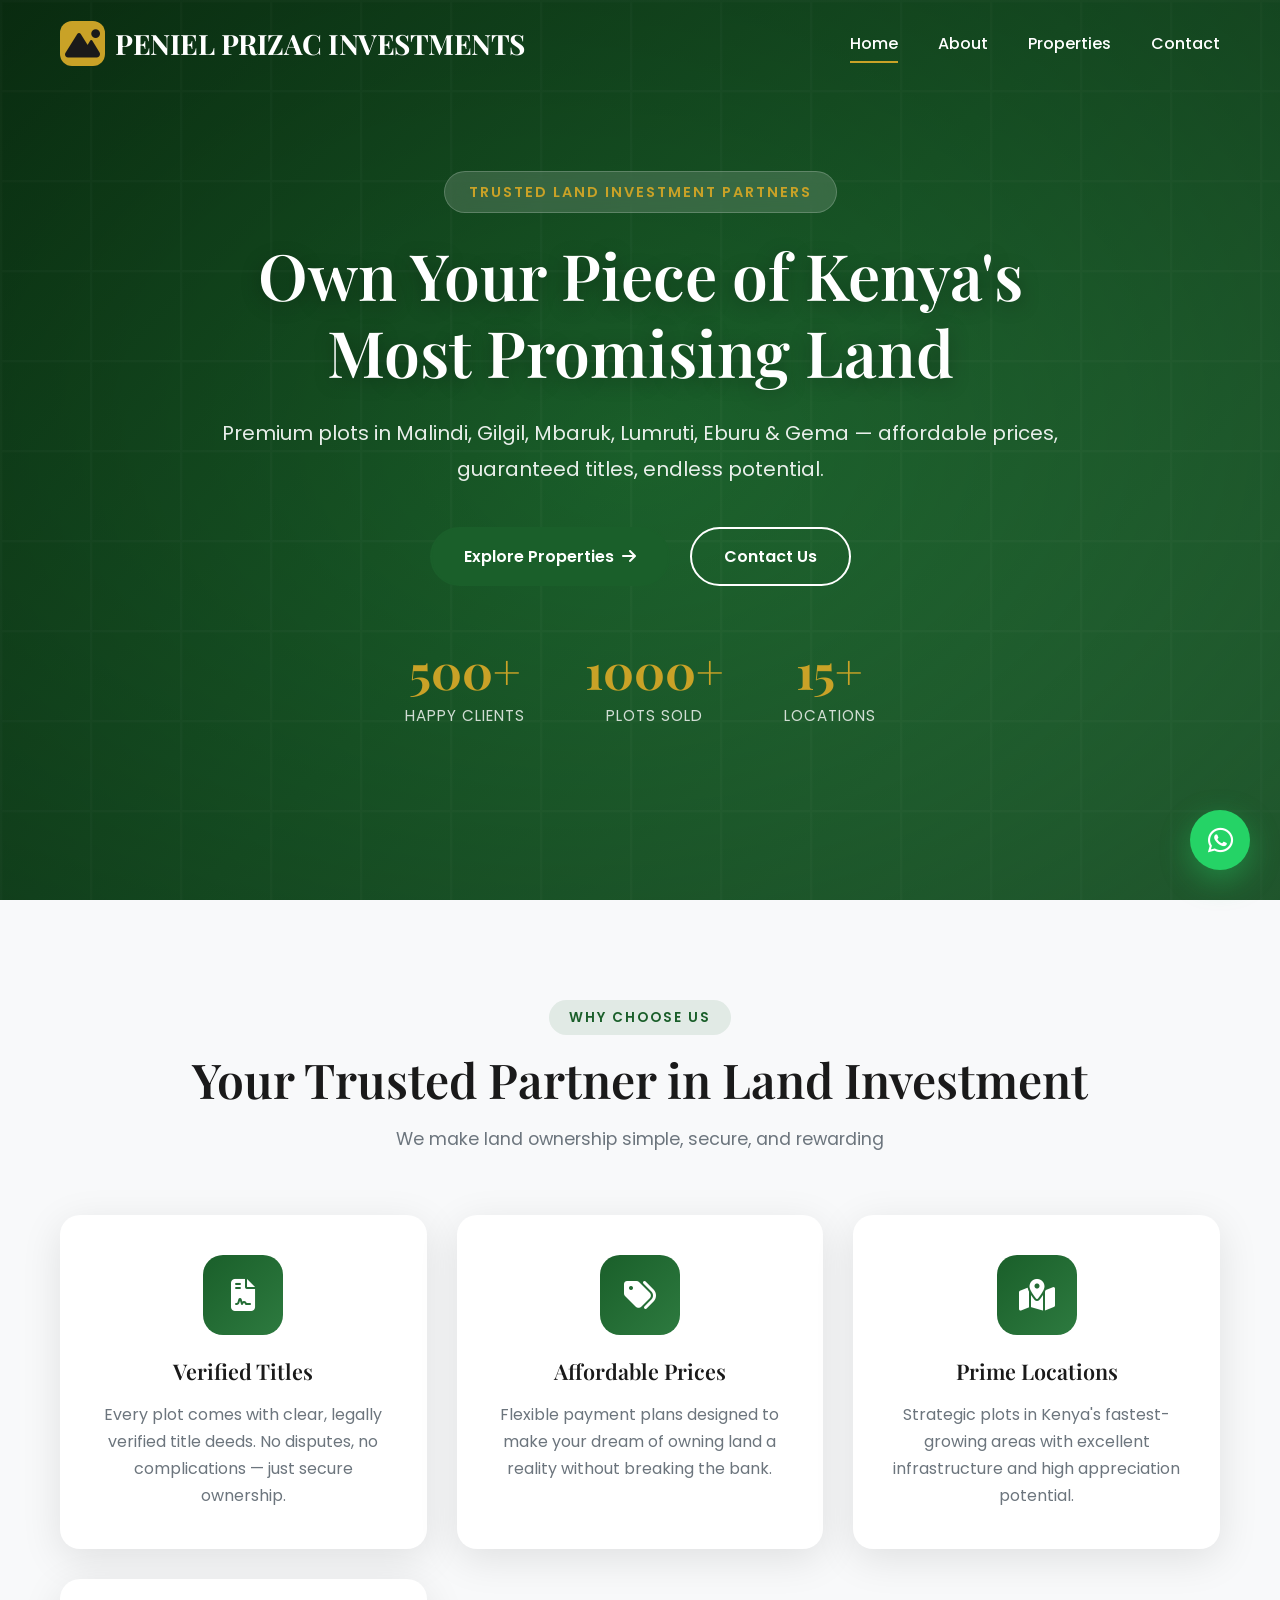
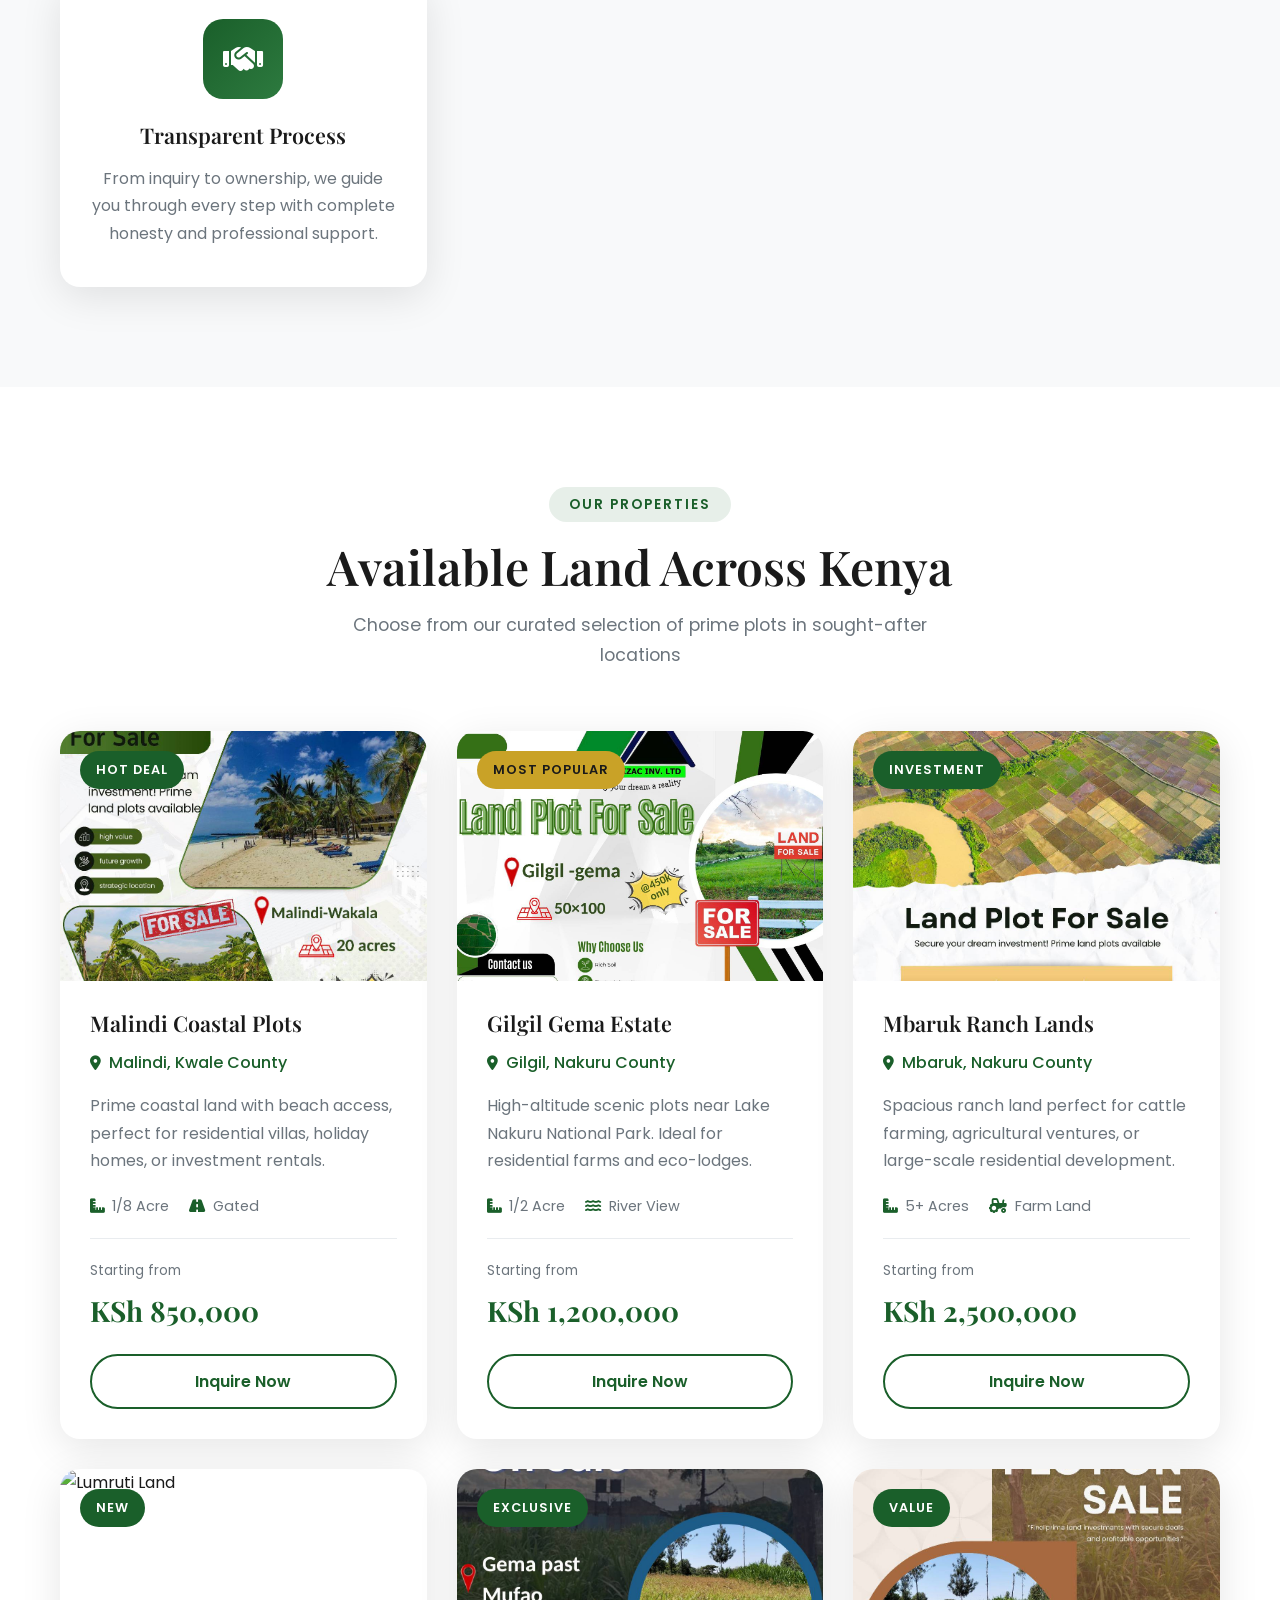
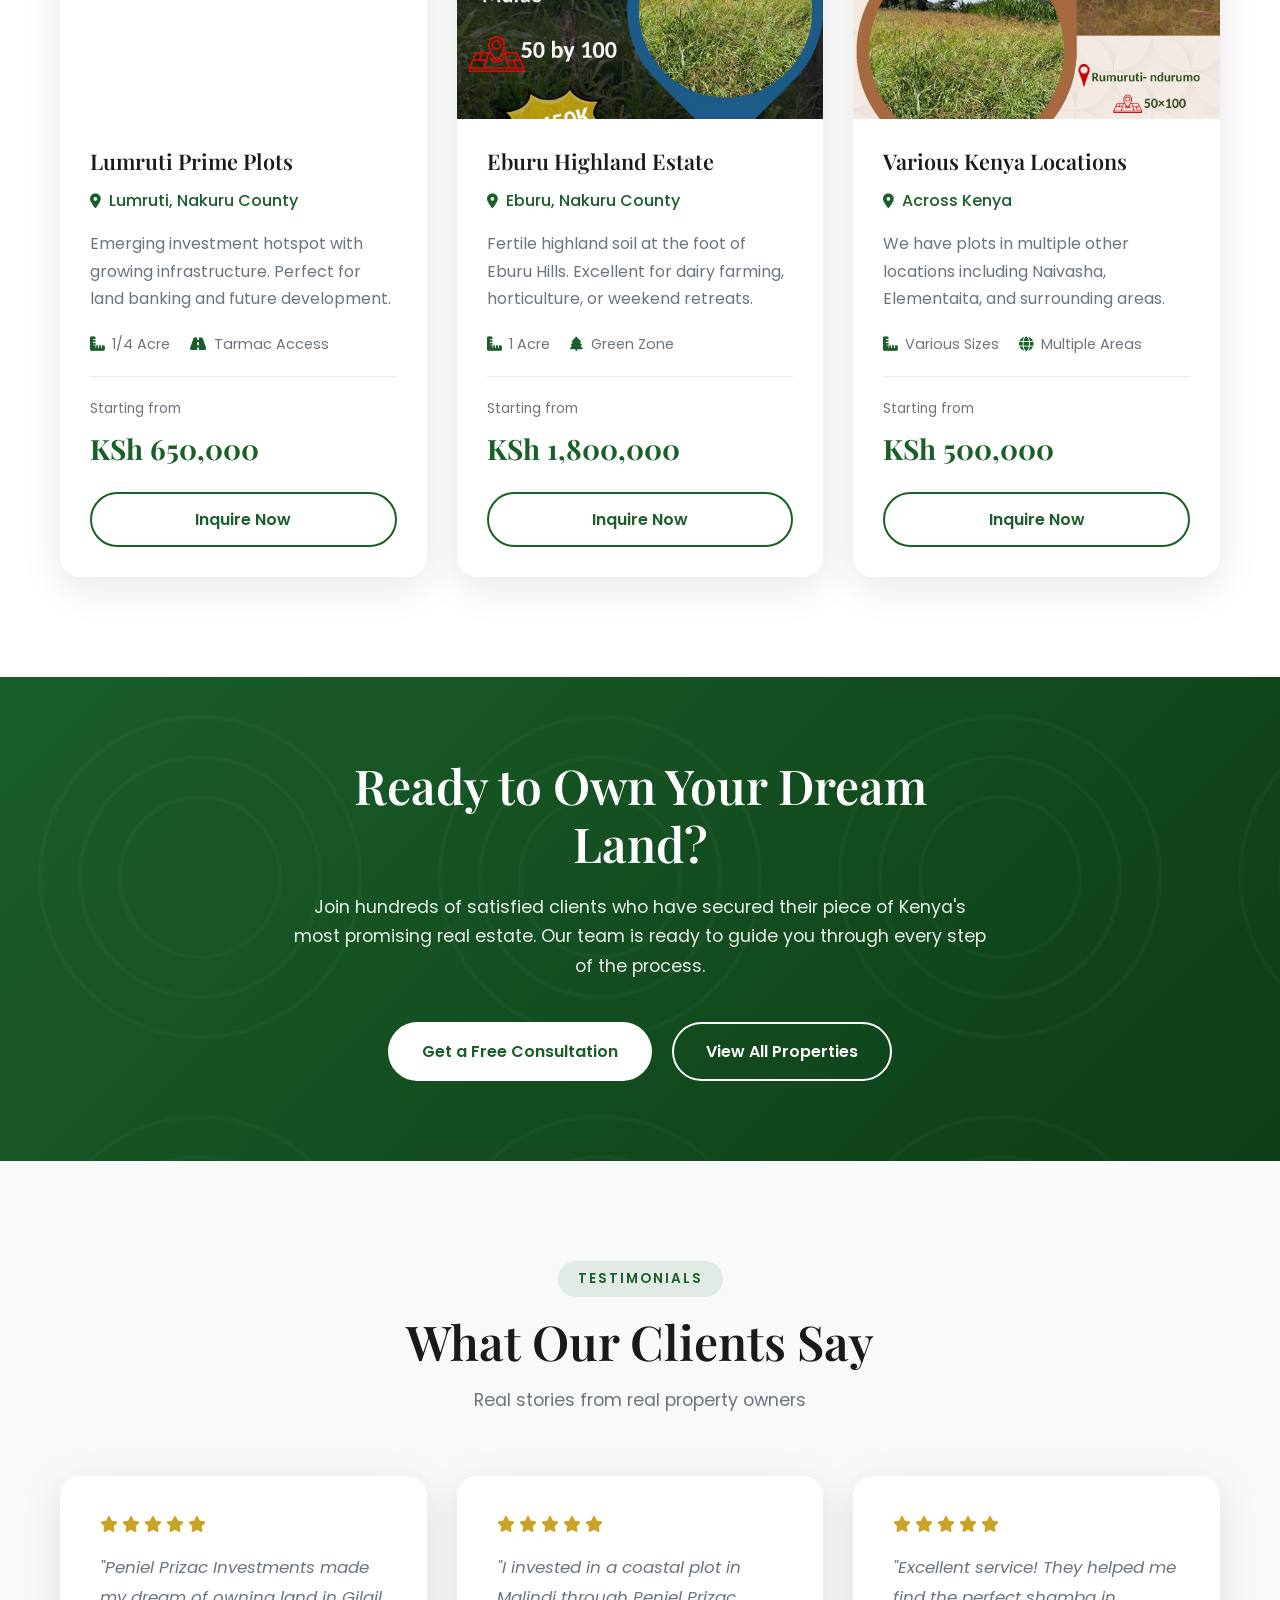
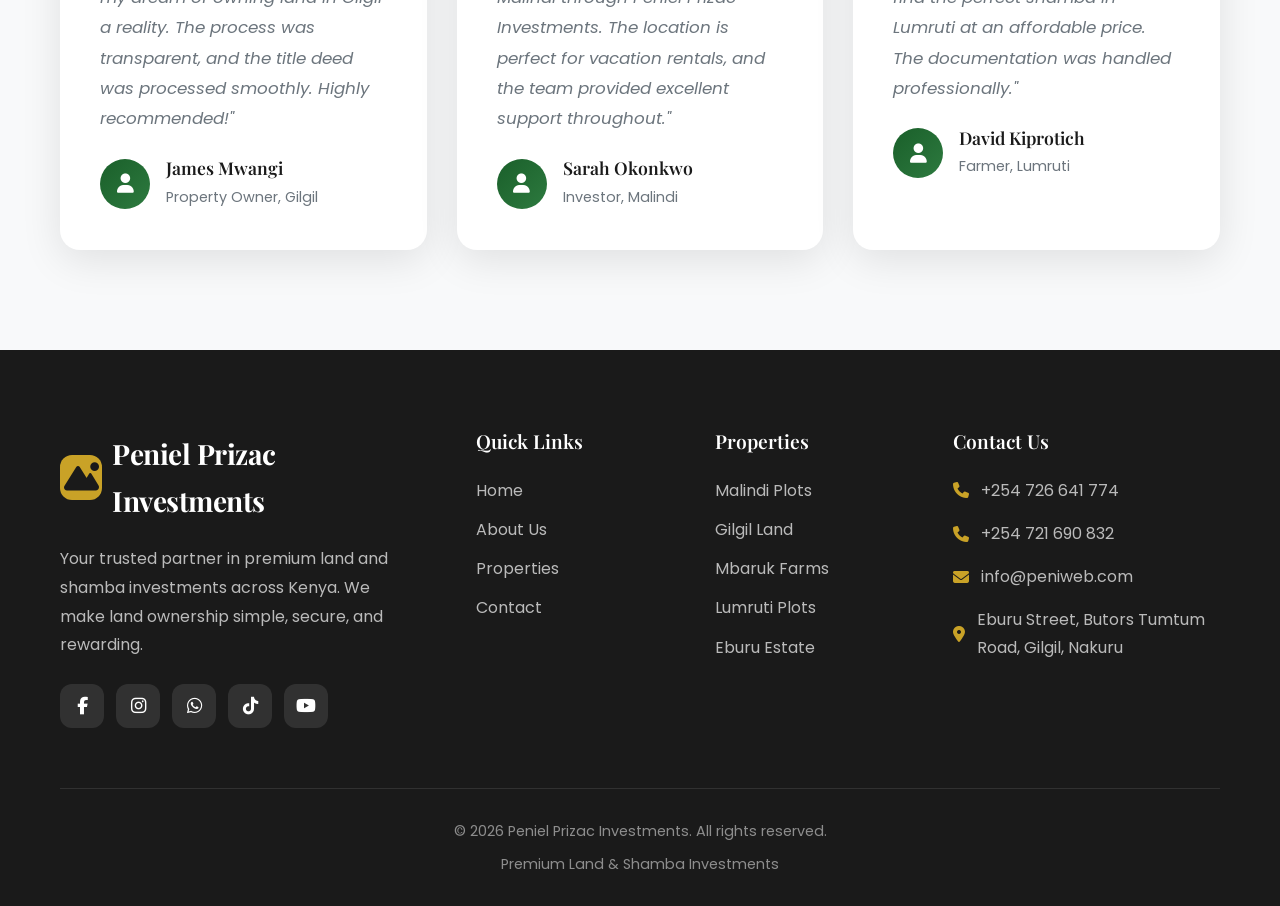
==== index.html @ b6031c90 "changes" ====
<!DOCTYPE html>
<html lang="en">
<head>
    <meta charset="UTF-8">
    <meta name="viewport" content="width=device-width, initial-scale=1.0">
    <title>PENIEL PRIZAC INVESTMENTS | Premium Land & Shamba Investments</title>
    <meta name="description" content="Premium land and shamba investments across Kenya. Affordable, quality plots in Malindi, Gilgil, Mbaruk, Lumruti, Eburu & more.">
    <link rel="stylesheet" href="https://cdnjs.cloudflare.com/ajax/libs/font-awesome/6.5.0/css/all.min.css">
    <link rel="icon" type="image/x-icon" href="favicon.ico">
    <link rel="preconnect" href="https://fonts.googleapis.com">
    <link rel="preconnect" href="https://fonts.gstatic.com" crossorigin>
    <link href="https://fonts.googleapis.com/css2?family=Playfair+Display:wght@400;500;600;700&family=Poppins:wght@300;400;500;600;700&display=swap" rel="stylesheet">
    <link rel="stylesheet" href="style.css">
</head>
<body>
    <!-- Navigation -->
    <nav class="navbar">
        <div class="nav-container">
            <a href="index.html" class="logo">
                <span class="logo-icon"><i class="fa-solid fa-mountain-sun"></i></span>
                <span class="logo-text">PENIEL PRIZAC INVESTMENTS</span>
            </a>
            <ul class="nav-links">
                <li><a href="index.html" class="active">Home</a></li>
                <li><a href="about.html">About</a></li>
                <li><a href="services.html">Properties</a></li>
                <li><a href="contacts.html">Contact</a></li>
            </ul>
            <div class="nav-toggle">
                <span></span>
                <span></span>
                <span></span>
            </div>
        </div>
    </nav>

    <!-- Hero Section -->
    <header class="hero">
        <div class="hero-overlay"></div>
        <div class="hero-content">
            <span class="hero-tag">Trusted Land Investment Partners</span>
            <h1>Own Your Piece of Kenya's Most Promising Land</h1>
            <p class="hero-subtitle">Premium plots in Malindi, Gilgil, Mbaruk, Lumruti, Eburu & Gema — affordable prices, guaranteed titles, endless potential.</p>
            <div class="hero-buttons">
                <a href="#properties" class="btn btn-primary">Explore Properties <i class="fa-solid fa-arrow-right"></i></a>
                <a href="contacts.html" class="btn btn-secondary">Contact Us</a>
            </div>
            <div class="hero-stats">
                <div class="stat">
                    <span class="stat-number">500+</span>
                    <span class="stat-label">Happy Clients</span>
                </div>
                <div class="stat">
                    <span class="stat-number">1000+</span>
                    <span class="stat-label">Plots Sold</span>
                </div>
                <div class="stat">
                    <span class="stat-number">15+</span>
                    <span class="stat-label">Locations</span>
                </div>
            </div>
        </div>
    </header>

    <!-- Why Choose Us -->
    <section class="why-choose">
        <div class="container">
            <div class="section-header">
                <span class="section-tag">Why Choose Us</span>
                <h2>Your Trusted Partner in Land Investment</h2>
                <p>We make land ownership simple, secure, and rewarding</p>
            </div>
            <div class="features-grid">
                <div class="feature-card">
                    <div class="feature-icon">
                        <i class="fa-solid fa-file-contract"></i>
                    </div>
                    <h3>Verified Titles</h3>
                    <p>Every plot comes with clear, legally verified title deeds. No disputes, no complications — just secure ownership.</p>
                </div>
                <div class="feature-card">
                    <div class="feature-icon">
                        <i class="fa-solid fa-tags"></i>
                    </div>
                    <h3>Affordable Prices</h3>
                    <p>Flexible payment plans designed to make your dream of owning land a reality without breaking the bank.</p>
                </div>
                <div class="feature-card">
                    <div class="feature-icon">
                        <i class="fa-solid fa-map-location-dot"></i>
                    </div>
                    <h3>Prime Locations</h3>
                    <p>Strategic plots in Kenya's fastest-growing areas with excellent infrastructure and high appreciation potential.</p>
                </div>
                <div class="feature-card">
                    <div class="feature-icon">
                        <i class="fa-solid fa-handshake"></i>
                    </div>
                    <h3>Transparent Process</h3>
                    <p>From inquiry to ownership, we guide you through every step with complete honesty and professional support.</p>
                </div>
            </div>
        </div>
    </section>

    <!-- Properties Section -->
    <section class="properties" id="properties">
        <div class="container">
            <div class="section-header">
                <span class="section-tag">Our Properties</span>
                <h2>Available Land Across Kenya</h2>
                <p>Choose from our curated selection of prime plots in sought-after locations</p>
            </div>
            <div class="properties-grid">
                <div class="property-card">
                    <div class="property-image">
                        <div class="property-badge">Hot Deal</div>
                        <img src="500033769_707322968915479_4141104350339471347_n.jpg" alt="Malindi Land">
                    </div>
                    <div class="property-content">
                        <h3>Malindi Coastal Plots</h3>
                        <p class="property-location"><i class="fa-solid fa-location-dot"></i> Malindi, Kwale County</p>
                        <p class="property-desc">Prime coastal land with beach access, perfect for residential villas, holiday homes, or investment rentals.</p>
                        <div class="property-features">
                            <span><i class="fa-solid fa-ruler-combined"></i> 1/8 Acre</span>
                            <span><i class="fa-solid fa-road"></i> Gated</span>
                        </div>
                        <div class="property-price">
                            <span class="price-label">Starting from</span>
                            <span class="price-amount">KSh 850,000</span>
                        </div>
                        <a href="contacts.html" class="btn btn-outline">Inquire Now</a>
                    </div>
                </div>

                <div class="property-card">
                    <div class="property-image">
                        <div class="property-badge popular">Most Popular</div>
                        <img src="501303737_708921275422315_5079039051511744480_n.jpg" alt="Gilgil Land">
                    </div>
                    <div class="property-content">
                        <h3>Gilgil Gema Estate</h3>
                        <p class="property-location"><i class="fa-solid fa-location-dot"></i> Gilgil, Nakuru County</p>
                        <p class="property-desc">High-altitude scenic plots near Lake Nakuru National Park. Ideal for residential farms and eco-lodges.</p>
                        <div class="property-features">
                            <span><i class="fa-solid fa-ruler-combined"></i> 1/2 Acre</span>
                            <span><i class="fa-solid fa-water"></i> River View</span>
                        </div>
                        <div class="property-price">
                            <span class="price-label">Starting from</span>
                            <span class="price-amount">KSh 1,200,000</span>
                        </div>
                        <a href="contacts.html" class="btn btn-outline">Inquire Now</a>
                    </div>
                </div>

                <div class="property-card">
                    <div class="property-image">
                        <div class="property-badge">Investment</div>
                        <img src="503568551_713063958341380_4962778746998576249_n.jpg" alt="Mbaruk Land">
                    </div>
                    <div class="property-content">
                        <h3>Mbaruk Ranch Lands</h3>
                        <p class="property-location"><i class="fa-solid fa-location-dot"></i> Mbaruk, Nakuru County</p>
                        <p class="property-desc">Spacious ranch land perfect for cattle farming, agricultural ventures, or large-scale residential development.</p>
                        <div class="property-features">
                            <span><i class="fa-solid fa-ruler-combined"></i> 5+ Acres</span>
                            <span><i class="fa-solid fa-tractor"></i> Farm Land</span>
                        </div>
                        <div class="property-price">
                            <span class="price-label">Starting from</span>
                            <span class="price-amount">KSh 2,500,000</span>
                        </div>
                        <a href="contacts.html" class="btn btn-outline">Inquire Now</a>
                    </div>
                </div>

                <div class="property-card">
                    <div class="property-image">
                        <div class="property-badge">New</div>
                        <img src="504965800_716092694705173_5273963913887889824_n.jpg" alt="Lumruti Land">
                    </div>
                    <div class="property-content">
                        <h3>Lumruti Prime Plots</h3>
                        <p class="property-location"><i class="fa-solid fa-location-dot"></i> Lumruti, Nakuru County</p>
                        <p class="property-desc">Emerging investment hotspot with growing infrastructure. Perfect for land banking and future development.</p>
                        <div class="property-features">
                            <span><i class="fa-solid fa-ruler-combined"></i> 1/4 Acre</span>
                            <span><i class="fa-solid fa-road"></i> Tarmac Access</span>
                        </div>
                        <div class="property-price">
                            <span class="price-label">Starting from</span>
                            <span class="price-amount">KSh 650,000</span>
                        </div>
                        <a href="contacts.html" class="btn btn-outline">Inquire Now</a>
                    </div>
                </div>

                <div class="property-card">
                    <div class="property-image">
                        <div class="property-badge">Exclusive</div>
                        <img src="510124578_728277293486713_2060814916043135714_n.jpg" alt="Eburu Land">
                    </div>
                    <div class="property-content">
                        <h3>Eburu Highland Estate</h3>
                        <p class="property-location"><i class="fa-solid fa-location-dot"></i> Eburu, Nakuru County</p>
                        <p class="property-desc">Fertile highland soil at the foot of Eburu Hills. Excellent for dairy farming, horticulture, or weekend retreats.</p>
                        <div class="property-features">
                            <span><i class="fa-solid fa-ruler-combined"></i> 1 Acre</span>
                            <span><i class="fa-solid fa-tree"></i> Green Zone</span>
                        </div>
                        <div class="property-price">
                            <span class="price-label">Starting from</span>
                            <span class="price-amount">KSh 1,800,000</span>
                        </div>
                        <a href="contacts.html" class="btn btn-outline">Inquire Now</a>
                    </div>
                </div>

                <div class="property-card">
                    <div class="property-image">
                        <div class="property-badge">Value</div>
                        <img src="512643707_730055586642217_6896502179077893232_n.jpg" alt="Additional Land">
                    </div>
                    <div class="property-content">
                        <h3>Various Kenya Locations</h3>
                        <p class="property-location"><i class="fa-solid fa-location-dot"></i> Across Kenya</p>
                        <p class="property-desc">We have plots in multiple other locations including Naivasha, Elementaita, and surrounding areas.</p>
                        <div class="property-features">
                            <span><i class="fa-solid fa-ruler-combined"></i> Various Sizes</span>
                            <span><i class="fa-solid fa-globe"></i> Multiple Areas</span>
                        </div>
                        <div class="property-price">
                            <span class="price-label">Starting from</span>
                            <span class="price-amount">KSh 500,000</span>
                        </div>
                        <a href="contacts.html" class="btn btn-outline">Inquire Now</a>
                    </div>
                </div>
            </div>
        </div>
    </section>

    <!-- CTA Section -->
    <section class="cta-section">
        <div class="container">
            <div class="cta-content">
                <h2>Ready to Own Your Dream Land?</h2>
                <p>Join hundreds of satisfied clients who have secured their piece of Kenya's most promising real estate. Our team is ready to guide you through every step of the process.</p>
                <div class="cta-buttons">
                    <a href="contacts.html" class="btn btn-white">Get a Free Consultation</a>
                    <a href="services.html" class="btn btn-outline-white">View All Properties</a>
                </div>
            </div>
        </div>
    </section>

    <!-- Testimonials -->
    <section class="testimonials">
        <div class="container">
            <div class="section-header">
                <span class="section-tag">Testimonials</span>
                <h2>What Our Clients Say</h2>
                <p>Real stories from real property owners</p>
            </div>
            <div class="testimonials-grid">
                <div class="testimonial-card">
                    <div class="testimonial-stars">
                        <i class="fa-solid fa-star"></i>
                        <i class="fa-solid fa-star"></i>
                        <i class="fa-solid fa-star"></i>
                        <i class="fa-solid fa-star"></i>
                        <i class="fa-solid fa-star"></i>
                    </div>
                    <p class="testimonial-text">"Peniel Prizac Investments made my dream of owning land in Gilgil a reality. The process was transparent, and the title deed was processed smoothly. Highly recommended!"</p>
                    <div class="testimonial-author">
                        <div class="author-avatar">
                            <i class="fa-solid fa-user"></i>
                        </div>
                        <div class="author-info">
                            <h4>James Mwangi</h4>
                            <span>Property Owner, Gilgil</span>
                        </div>
                    </div>
                </div>
                <div class="testimonial-card">
                    <div class="testimonial-stars">
                        <i class="fa-solid fa-star"></i>
                        <i class="fa-solid fa-star"></i>
                        <i class="fa-solid fa-star"></i>
                        <i class="fa-solid fa-star"></i>
                        <i class="fa-solid fa-star"></i>
                    </div>
                    <p class="testimonial-text">"I invested in a coastal plot in Malindi through Peniel Prizac Investments. The location is perfect for vacation rentals, and the team provided excellent support throughout."</p>
                    <div class="testimonial-author">
                        <div class="author-avatar">
                            <i class="fa-solid fa-user"></i>
                        </div>
                        <div class="author-info">
                            <h4>Sarah Okonkwo</h4>
                            <span>Investor, Malindi</span>
                        </div>
                    </div>
                </div>
                <div class="testimonial-card">
                    <div class="testimonial-stars">
                        <i class="fa-solid fa-star"></i>
                        <i class="fa-solid fa-star"></i>
                        <i class="fa-solid fa-star"></i>
                        <i class="fa-solid fa-star"></i>
                        <i class="fa-solid fa-star"></i>
                    </div>
                    <p class="testimonial-text">"Excellent service! They helped me find the perfect shamba in Lumruti at an affordable price. The documentation was handled professionally."</p>
                    <div class="testimonial-author">
                        <div class="author-avatar">
                            <i class="fa-solid fa-user"></i>
                        </div>
                        <div class="author-info">
                            <h4>David Kiprotich</h4>
                            <span>Farmer, Lumruti</span>
                        </div>
                    </div>
                </div>
            </div>
        </div>
    </section>

    <!-- Footer -->
    <footer class="footer">
        <div class="container">
            <div class="footer-grid">
                <div class="footer-brand">
                    <a href="index.html" class="logo">
                        <span class="logo-icon"><i class="fa-solid fa-mountain-sun"></i></span>
                        <span class="logo-text">Peniel Prizac Investments</span>
                    </a>
                    <p>Your trusted partner in premium land and shamba investments across Kenya. We make land ownership simple, secure, and rewarding.</p>
                    <div class="social-links">
                        <a href="https://www.facebook.com/profile.php?id=100089133477376" target="_blank" class="social-link" title="Facebook"><i class="fa-brands fa-facebook-f"></i></a>
                        <a href="https://www.instagram.com/peniweb" target="_blank" class="social-link" title="Instagram"><i class="fa-brands fa-instagram"></i></a>
                        <a href="https://wa.me/254726641744" target="_blank" class="social-link" title="WhatsApp"><i class="fa-brands fa-whatsapp"></i></a>
                        <a href="https://www.tiktok.com/@peniweb" target="_blank" class="social-link" title="TikTok"><i class="fa-brands fa-tiktok"></i></a>
                        <a href="https://www.youtube.com/@peniweb" target="_blank" class="social-link" title="YouTube"><i class="fa-brands fa-youtube"></i></a>
                    </div>
                </div>
                <div class="footer-links">
                    <h4>Quick Links</h4>
                    <ul>
                        <li><a href="index.html">Home</a></li>
                        <li><a href="about.html">About Us</a></li>
                        <li><a href="services.html">Properties</a></li>
                        <li><a href="contacts.html">Contact</a></li>
                    </ul>
                </div>
                <div class="footer-links">
                    <h4>Properties</h4>
                    <ul>
                        <li><a href="contacts.html">Malindi Plots</a></li>
                        <li><a href="contacts.html">Gilgil Land</a></li>
                        <li><a href="contacts.html">Mbaruk Farms</a></li>
                        <li><a href="contacts.html">Lumruti Plots</a></li>
                        <li><a href="contacts.html">Eburu Estate</a></li>
                    </ul>
                </div>
                <div class="footer-contact">
                    <h4>Contact Us</h4>
                    <ul>
                        <li><i class="fa-solid fa-phone"></i> <a href="tel:+254726641774">+254 726 641 774</a></li>
                        <li><i class="fa-solid fa-phone"></i> <a href="tel:+254721690832">+254 721 690 832</a></li>
                        <li><i class="fa-solid fa-envelope"></i> <a href="mailto:info@peniweb.com">info@peniweb.com</a></li>
                        <li><i class="fa-solid fa-location-dot"></i> Eburu Street, Butors Tumtum Road, Gilgil, Nakuru</li>
                    </ul>
                </div>
            </div>
            <div class="footer-bottom">
                <p>&copy; 2026 Peniel Prizac Investments. All rights reserved.</p>
                <p>Premium Land & Shamba Investments</p>
            </div>
        </div>
    </footer>

    <!-- Floating WhatsApp Button -->
    <a href="https://wa.me/254726641774" class="whatsapp-float" target="_blank" title="Chat on WhatsApp">
        <i class="fa-brands fa-whatsapp"></i>
    </a>

    <script>
        // Mobile Navigation Toggle
        const navToggle = document.querySelector('.nav-toggle');
        const navLinks = document.querySelector('.nav-links');
        
        navToggle.addEventListener('click', () => {
            navLinks.classList.toggle('active');
            navToggle.classList.toggle('active');
        });

        // Smooth Scroll for Anchor Links
        document.querySelectorAll('a[href^="#"]').forEach(anchor => {
            anchor.addEventListener('click', function (e) {
                e.preventDefault();
                const target = document.querySelector(this.getAttribute('href'));
                if (target) {
                    target.scrollIntoView({
                        behavior: 'smooth'
                    });
                }
            });
        });

        // Navbar Scroll Effect
        window.addEventListener('scroll', () => {
            const navbar = document.querySelector('.navbar');
            if (window.scrollY > 100) {
                navbar.classList('scrolled');
            } else {
                navbar.classList.remove('scrolled');
            }
        });
    </script>
</body>
</html>
---- style.css ----
/* ============================================
   PENIEL PRIZAC INVESTMENTS - Premium Land Investment Website
   ============================================ */

/* CSS Variables */
:root {
    --primary: #1a5f2a;
    --primary-dark: #0d3d16;
    --primary-light: #2d7a3f;
    --secondary: #c9a227;
    --secondary-light: #e4b83a;
    --dark: #1a1a1a;
    --light: #f8f9fa;
    --white: #ffffff;
    --gray: #6c757d;
    --gray-light: #e9ecef;
    --shadow: 0 10px 40px rgba(0, 0, 0, 0.1);
    --shadow-hover: 0 20px 60px rgba(0, 0, 0, 0.15);
    --transition: all 0.3s ease;
    --font-heading: 'Playfair Display', Georgia, serif;
    --font-body: 'Poppins', -apple-system, BlinkMacSystemFont, sans-serif;
}

/* Reset & Base */
*, *::before, *::after {
    margin: 0;
    padding: 0;
    box-sizing: border-box;
}

html {
    scroll-behavior: smooth;
}

body {
    font-family: var(--font-body);
    font-size: 16px;
    line-height: 1.7;
    color: var(--dark);
    background: var(--white);
    overflow-x: hidden;
}

.container {
    max-width: 1200px;
    margin: 0 auto;
    padding: 0 20px;
}

a {
    text-decoration: none;
    color: inherit;
}

ul {
    list-style: none;
}

img {
    max-width: 100%;
    height: auto;
    display: block;
}

/* Typography */
h1, h2, h3, h4, h5, h6 {
    font-family: var(--font-heading);
    font-weight: 600;
    line-height: 1.2;
    color: var(--dark);
}

h1 { font-size: clamp(2.5rem, 5vw, 4rem); }
h2 { font-size: clamp(2rem, 4vw, 3rem); }
h3 { font-size: clamp(1.5rem, 3vw, 2rem); }
h4 { font-size: 1.25rem; }

p {
    margin-bottom: 1rem;
}

/* Buttons */
.btn {
    display: inline-flex;
    align-items: center;
    gap: 8px;
    padding: 14px 32px;
    font-family: var(--font-body);
    font-size: 1rem;
    font-weight: 600;
    border-radius: 50px;
    cursor: pointer;
    transition: var(--transition);
    border: 2px solid transparent;
}

.btn-primary {
    background: var(--primary);
    color: var(--white);
    border-color: var(--primary);
}

.btn-primary:hover {
    background: var(--primary-dark);
    border-color: var(--primary-dark);
    transform: translateY(-3px);
    box-shadow: 0 10px 30px rgba(26, 95, 42, 0.3);
}

.btn-secondary {
    background: transparent;
    color: var(--white);
    border-color: var(--white);
}

.btn-secondary:hover {
    background: var(--white);
    color: var(--primary);
    transform: translateY(-3px);
}

.btn-outline {
    width: 100%;
    justify-content: center;
    padding: 12px 24px;
    background: transparent;
    color: var(--primary);
    border-color: var(--primary);
}

.btn-outline:hover {
    background: var(--primary);
    color: var(--white);
}

.btn-white {
    background: var(--white);
    color: var(--primary);
    border-color: var(--white);
}

.btn-white:hover {
    background: var(--secondary);
    border-color: var(--secondary);
    color: var(--dark);
}

.btn-outline-white {
    background: transparent;
    color: var(--white);
    border-color: var(--white);
}

.btn-outline-white:hover {
    background: var(--white);
    color: var(--primary);
}

/* ============================================
   NAVIGATION
   ============================================ */
.navbar {
    position: fixed;
    top: 0;
    left: 0;
    right: 0;
    z-index: 1000;
    padding: 20px 0;
    transition: var(--transition);
}

.navbar.scrolled {
    background: var(--white);
    box-shadow: 0 2px 20px rgba(0, 0, 0, 0.1);
    padding: 10px 0;
}

.nav-container {
    max-width: 1200px;
    margin: 0 auto;
    padding: 0 20px;
    display: flex;
    justify-content: space-between;
    align-items: center;
}

.logo {
    display: flex;
    align-items: center;
    gap: 10px;
    font-family: var(--font-heading);
    font-size: 1.75rem;
    font-weight: 700;
    color: var(--white);
}

.navbar.scrolled .logo {
    color: var(--primary);
}

.logo-icon {
    display: flex;
    align-items: center;
    justify-content: center;
    width: 45px;
    height: 45px;
    background: var(--secondary);
    border-radius: 12px;
    color: var(--dark);
}

.logo-text {
    letter-spacing: -0.5px;
}

.nav-links {
    display: flex;
    align-items: center;
    gap: 40px;
}

.nav-links a {
    font-weight: 500;
    color: var(--white);
    position: relative;
    padding: 8px 0;
    transition: var(--transition);
}

.navbar.scrolled .nav-links a {
    color: var(--dark);
}

.nav-links a::after {
    content: '';
    position: absolute;
    bottom: 0;
    left: 0;
    width: 0;
    height: 2px;
    background: var(--secondary);
    transition: var(--transition);
}

.nav-links a:hover::after,
.nav-links a.active::after {
    width: 100%;
}

.nav-links a:hover {
    color: var(--secondary);
}

.nav-toggle {
    display: none;
    flex-direction: column;
    gap: 6px;
    cursor: pointer;
    padding: 10px;
}

.nav-toggle span {
    width: 28px;
    height: 3px;
    background: var(--white);
    border-radius: 3px;
    transition: var(--transition);
}

.navbar.scrolled .nav-toggle span {
    background: var(--dark);
}

/* ============================================
   HERO SECTION
   ============================================ */
.hero {
    position: relative;
    min-height: 100vh;
    display: flex;
    align-items: center;
    justify-content: center;
    background: linear-gradient(135deg, #0d3d16 0%, #1a5f2a 50%, #2d7a3f 100%);
    overflow: hidden;
}

.hero::before {
    content: '';
    position: absolute;
    top: 0;
    left: 0;
    right: 0;
    bottom: 0;
    background: url('data:image/svg+xml,<svg xmlns="http://www.w3.org/2000/svg" viewBox="0 0 100 100"><defs><pattern id="grid" width="10" height="10" patternUnits="userSpaceOnUse"><path d="M 10 0 L 0 0 0 10" fill="none" stroke="rgba(255,255,255,0.05)" stroke-width="0.5"/></pattern></defs><rect width="100" height="100" fill="url(%23grid)"/></svg>');
    opacity: 0.5;
}

.hero-overlay {
    position: absolute;
    top: 0;
    left: 0;
    right: 0;
    bottom: 0;
    background: radial-gradient(ellipse at center, transparent 0%, rgba(0, 0, 0, 0.3) 100%);
}

.hero-content {
    position: relative;
    z-index: 1;
    text-align: center;
    max-width: 900px;
    padding: 0 20px;
}

.hero-tag {
    display: inline-block;
    padding: 8px 24px;
    background: rgba(255, 255, 255, 0.15);
    backdrop-filter: blur(10px);
    border: 1px solid rgba(255, 255, 255, 0.2);
    border-radius: 50px;
    color: var(--secondary);
    font-size: 0.9rem;
    font-weight: 600;
    text-transform: uppercase;
    letter-spacing: 2px;
    margin-bottom: 24px;
}

.hero h1 {
    color: var(--white);
    margin-bottom: 24px;
    text-shadow: 0 4px 20px rgba(0, 0, 0, 0.3);
}

.hero-subtitle {
    font-size: 1.25rem;
    color: rgba(255, 255, 255, 0.9);
    margin-bottom: 40px;
    line-height: 1.8;
}

.hero-buttons {
    display: flex;
    justify-content: center;
    gap: 20px;
    flex-wrap: wrap;
    margin-bottom: 60px;
}

.hero-stats {
    display: flex;
    justify-content: center;
    gap: 60px;
    flex-wrap: wrap;
}

.stat {
    text-align: center;
}

.stat-number {
    display: block;
    font-family: var(--font-heading);
    font-size: 3rem;
    font-weight: 700;
    color: var(--secondary);
    line-height: 1;
    margin-bottom: 8px;
}

.stat-label {
    font-size: 0.95rem;
    color: rgba(255, 255, 255, 0.8);
    text-transform: uppercase;
    letter-spacing: 1px;
}

/* ============================================
   SECTION STYLES
   ============================================ */
.section-header {
    text-align: center;
    margin-bottom: 60px;
}

.section-tag {
    display: inline-block;
    padding: 6px 20px;
    background: rgba(26, 95, 42, 0.1);
    color: var(--primary);
    font-size: 0.85rem;
    font-weight: 600;
    text-transform: uppercase;
    letter-spacing: 2px;
    border-radius: 50px;
    margin-bottom: 16px;
}

.section-header h2 {
    margin-bottom: 16px;
}

.section-header p {
    font-size: 1.1rem;
    color: var(--gray);
    max-width: 600px;
    margin: 0 auto;
}

/* Why Choose Us */
.why-choose {
    padding: 100px 0;
    background: var(--light);
}

.features-grid {
    display: grid;
    grid-template-columns: repeat(auto-fit, minmax(280px, 1fr));
    gap: 30px;
}

.feature-card {
    background: var(--white);
    padding: 40px 30px;
    border-radius: 20px;
    text-align: center;
    box-shadow: var(--shadow);
    transition: var(--transition);
}

.feature-card:hover {
    transform: translateY(-10px);
    box-shadow: var(--shadow-hover);
}

.feature-icon {
    display: inline-flex;
    align-items: center;
    justify-content: center;
    width: 80px;
    height: 80px;
    background: linear-gradient(135deg, var(--primary) 0%, var(--primary-light) 100%);
    border-radius: 20px;
    margin-bottom: 24px;
}

.feature-icon i {
    font-size: 2rem;
    color: var(--white);
}

.feature-card h3 {
    margin-bottom: 16px;
    font-size: 1.35rem;
}

.feature-card p {
    color: var(--gray);
    margin-bottom: 0;
}

/* Properties Section */
.properties {
    padding: 100px 0;
    background: var(--white);
}

.properties-grid {
    display: grid;
    grid-template-columns: repeat(auto-fit, minmax(350px, 1fr));
    gap: 30px;
}

.property-card {
    background: var(--white);
    border-radius: 20px;
    overflow: hidden;
    box-shadow: var(--shadow);
    transition: var(--transition);
}

.property-card:hover {
    transform: translateY(-10px);
    box-shadow: var(--shadow-hover);
}

.property-image {
    position: relative;
    height: 250px;
    overflow: hidden;
}

.property-image img {
    width: 100%;
    height: 100%;
    object-fit: cover;
    transition: var(--transition);
}

.property-card:hover .property-image img {
    transform: scale(1.1);
}

.property-badge {
    position: absolute;
    top: 20px;
    left: 20px;
    padding: 8px 16px;
    background: var(--primary);
    color: var(--white);
    font-size: 0.8rem;
    font-weight: 600;
    text-transform: uppercase;
    letter-spacing: 1px;
    border-radius: 50px;
    z-index: 1;
}

.property-badge.popular {
    background: var(--secondary);
    color: var(--dark);
}

.property-content {
    padding: 30px;
}

.property-content h3 {
    margin-bottom: 12px;
    font-size: 1.35rem;
}

.property-location {
    display: flex;
    align-items: center;
    gap: 8px;
    color: var(--primary);
    font-weight: 500;
    margin-bottom: 16px;
}

.property-location i {
    font-size: 0.9rem;
}

.property-desc {
    color: var(--gray);
    margin-bottom: 20px;
    line-height: 1.7;
}

.property-features {
    display: flex;
    gap: 20px;
    margin-bottom: 20px;
    padding-bottom: 20px;
    border-bottom: 1px solid var(--gray-light);
}

.property-features span {
    display: flex;
    align-items: center;
    gap: 8px;
    font-size: 0.9rem;
    color: var(--gray);
}

.property-features i {
    color: var(--primary);
}

.property-price {
    margin-bottom: 20px;
}

.price-label {
    display: block;
    font-size: 0.85rem;
    color: var(--gray);
    margin-bottom: 4px;
}

.price-amount {
    font-family: var(--font-heading);
    font-size: 1.75rem;
    font-weight: 700;
    color: var(--primary);
}

/* CTA Section */
.cta-section {
    padding: 80px 0;
    background: linear-gradient(135deg, var(--primary) 0%, var(--primary-dark) 100%);
    position: relative;
    overflow: hidden;
}

.cta-section::before {
    content: '';
    position: absolute;
    top: 0;
    left: 0;
    right: 0;
    bottom: 0;
    background: url('data:image/svg+xml,<svg xmlns="http://www.w3.org/2000/svg" viewBox="0 0 200 200"><circle cx="100" cy="100" r="80" fill="none" stroke="rgba(255,255,255,0.05)" stroke-width="2"/><circle cx="100" cy="100" r="60" fill="none" stroke="rgba(255,255,255,0.05)" stroke-width="2"/><circle cx="100" cy="100" r="40" fill="none" stroke="rgba(255,255,255,0.05)" stroke-width="2"/></svg>');
    background-size: 400px 400px;
    opacity: 0.5;
}

.cta-content {
    position: relative;
    z-index: 1;
    text-align: center;
    max-width: 700px;
    margin: 0 auto;
}

.cta-content h2 {
    color: var(--white);
    margin-bottom: 20px;
}

.cta-content p {
    color: rgba(255, 255, 255, 0.9);
    font-size: 1.1rem;
    margin-bottom: 40px;
}

.cta-buttons {
    display: flex;
    justify-content: center;
    gap: 20px;
    flex-wrap: wrap;
}

/* Testimonials */
.testimonials {
    padding: 100px 0;
    background: var(--light);
}

.testimonials-grid {
    display: grid;
    grid-template-columns: repeat(auto-fit, minmax(320px, 1fr));
    gap: 30px;
}

.testimonial-card {
    background: var(--white);
    padding: 40px;
    border-radius: 20px;
    box-shadow: var(--shadow);
}

.testimonial-stars {
    display: flex;
    gap: 4px;
    margin-bottom: 20px;
}

.testimonial-stars i {
    color: var(--secondary);
    font-size: 1rem;
}

.testimonial-text {
    font-size: 1.05rem;
    font-style: italic;
    color: var(--gray);
    margin-bottom: 24px;
    line-height: 1.8;
}

.testimonial-author {
    display: flex;
    align-items: center;
    gap: 16px;
}

.author-avatar {
    width: 50px;
    height: 50px;
    background: linear-gradient(135deg, var(--primary) 0%, var(--primary-light) 100%);
    border-radius: 50%;
    display: flex;
    align-items: center;
    justify-content: center;
}

.author-avatar i {
    color: var(--white);
    font-size: 1.2rem;
}

.author-info h4 {
    font-size: 1.1rem;
    margin-bottom: 4px;
}

.author-info span {
    font-size: 0.9rem;
    color: var(--gray);
}

/* ============================================
   FOOTER
   ============================================ */
.footer {
    background: var(--dark);
    padding: 80px 0 30px;
    color: var(--white);
}

.footer-grid {
    display: grid;
    grid-template-columns: 2fr 1fr 1fr 1.5fr;
    gap: 60px;
    margin-bottom: 60px;
}

.footer-brand .logo {
    margin-bottom: 20px;
    color: var(--white);
}

.footer-brand .logo-icon {
    background: var(--secondary);
}

.footer-brand p {
    color: rgba(255, 255, 255, 0.7);
    margin-bottom: 24px;
    line-height: 1.8;
}

.social-links {
    display: flex;
    gap: 12px;
}

.social-link {
    display: flex;
    align-items: center;
    justify-content: center;
    width: 44px;
    height: 44px;
    background: rgba(255, 255, 255, 0.1);
    border-radius: 12px;
    color: var(--white);
    font-size: 1.1rem;
    transition: var(--transition);
}

.social-link:hover {
    background: var(--secondary);
    color: var(--dark);
    transform: translateY(-4px);
}

.footer-links h4,
.footer-contact h4 {
    color: var(--white);
    font-size: 1.2rem;
    margin-bottom: 24px;
    font-family: var(--font-heading);
}

.footer-links ul li {
    margin-bottom: 12px;
}

.footer-links a {
    color: rgba(255, 255, 255, 0.7);
    transition: var(--transition);
}

.footer-links a:hover {
    color: var(--secondary);
    padding-left: 8px;
}

.footer-contact ul li {
    display: flex;
    align-items: center;
    gap: 12px;
    margin-bottom: 16px;
    color: rgba(255, 255, 255, 0.7);
}

.footer-contact i {
    color: var(--secondary);
    font-size: 1rem;
}

.footer-contact a {
    color: rgba(255, 255, 255, 0.7);
    transition: var(--transition);
}

.footer-contact a:hover {
    color: var(--secondary);
}

.footer-bottom {
    padding-top: 30px;
    border-top: 1px solid rgba(255, 255, 255, 0.1);
    text-align: center;
}

.footer-bottom p {
    color: rgba(255, 255, 255, 0.5);
    font-size: 0.9rem;
    margin-bottom: 8px;
}

.footer-bottom p:last-child {
    margin-bottom: 0;
}

/* Floating WhatsApp Button */
.whatsapp-float {
    position: fixed;
    bottom: 30px;
    right: 30px;
    width: 60px;
    height: 60px;
    background: #25D366;
    border-radius: 50%;
    display: flex;
    align-items: center;
    justify-content: center;
    color: var(--white);
    font-size: 1.8rem;
    box-shadow: 0 10px 30px rgba(37, 211, 102, 0.4);
    transition: var(--transition);
    z-index: 999;
}

.whatsapp-float:hover {
    transform: scale(1.1);
    box-shadow: 0 15px 40px rgba(37, 211, 102, 0.5);
}

/* ============================================
   RESPONSIVE DESIGN
   ============================================ */
@media (max-width: 1024px) {
    .footer-grid {
        grid-template-columns: repeat(2, 1fr);
        gap: 40px;
    }
}

@media (max-width: 768px) {
    .nav-toggle {
        display: flex;
    }

    .nav-links {
        position: fixed;
        top: 0;
        right: -100%;
        width: 80%;
        max-width: 350px;
        height: 100vh;
        background: var(--white);
        flex-direction: column;
        justify-content: center;
        gap: 30px;
        padding: 40px;
        box-shadow: -10px 0 40px rgba(0, 0, 0, 0.1);
        transition: var(--transition);
    }

    .nav-links.active {
        right: 0;
    }

    .nav-links a {
        color: var(--dark);
        font-size: 1.2rem;
    }

    .nav-toggle.active span:nth-child(1) {
        transform: rotate(45deg) translate(6px, 6px);
    }

    .nav-toggle.active span:nth-child(2) {
        opacity: 0;
    }

    .nav-toggle.active span:nth-child(3) {
        transform: rotate(-45deg) translate(6px, -6px);
    }

    .hero-stats {
        gap: 40px;
    }

    .stat-number {
        font-size: 2.5rem;
    }

    .properties-grid {
        grid-template-columns: 1fr;
    }

    .footer-grid {
        grid-template-columns: 1fr;
        gap: 40px;
    }

    .whatsapp-float {
        bottom: 20px;
        right: 20px;
        width: 55px;
        height: 55px;
        font-size: 1.5rem;
    }
}

@media (max-width: 480px) {
    .hero-buttons {
        flex-direction: column;
    }

    .hero-buttons .btn {
        width: 100%;
        justify-content: center;
    }

    .cta-buttons {
        flex-direction: column;
    }

    .cta-buttons .btn {
        width: 100%;
        justify-content: center;
    }

    .features-grid {
        grid-template-columns: 1fr;
    }

    .testimonials-grid {
        grid-template-columns: 1fr;
    }

    .property-features {
        flex-direction: column;
        gap: 10px;
    }
}
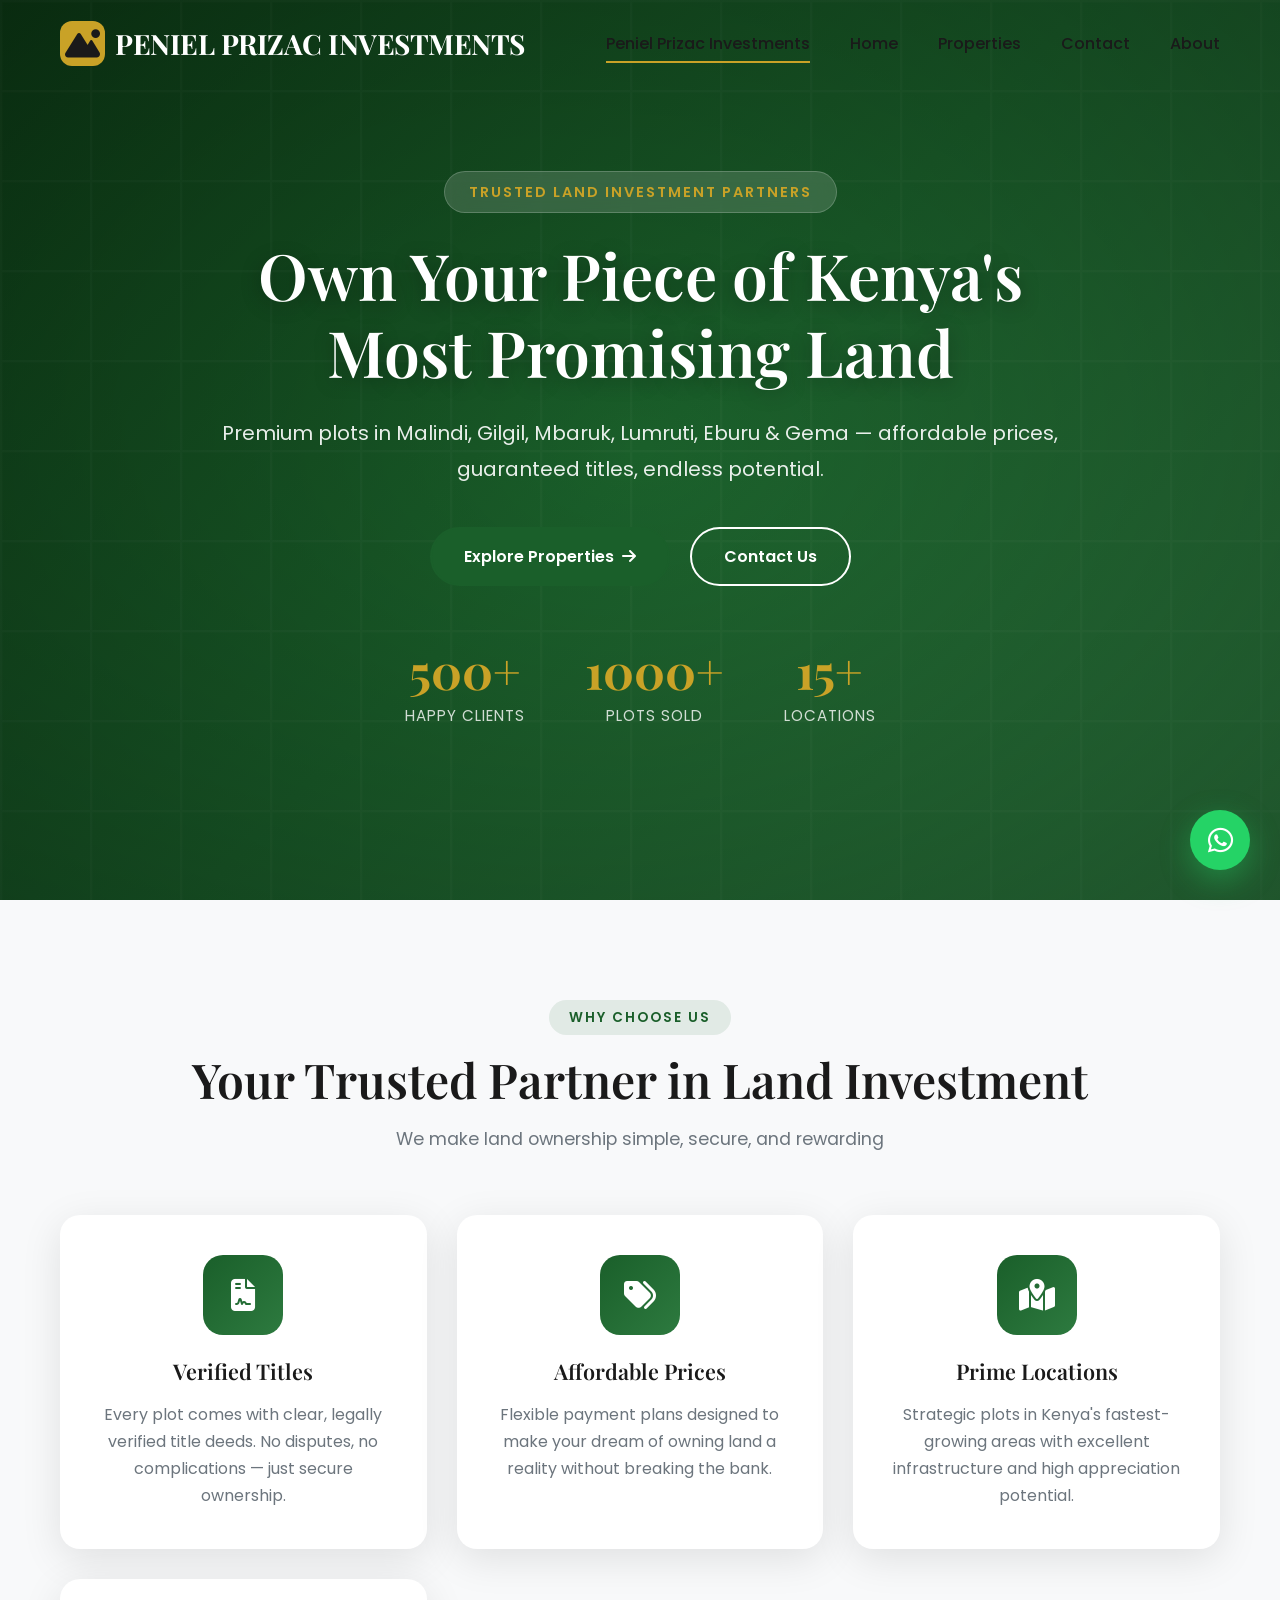
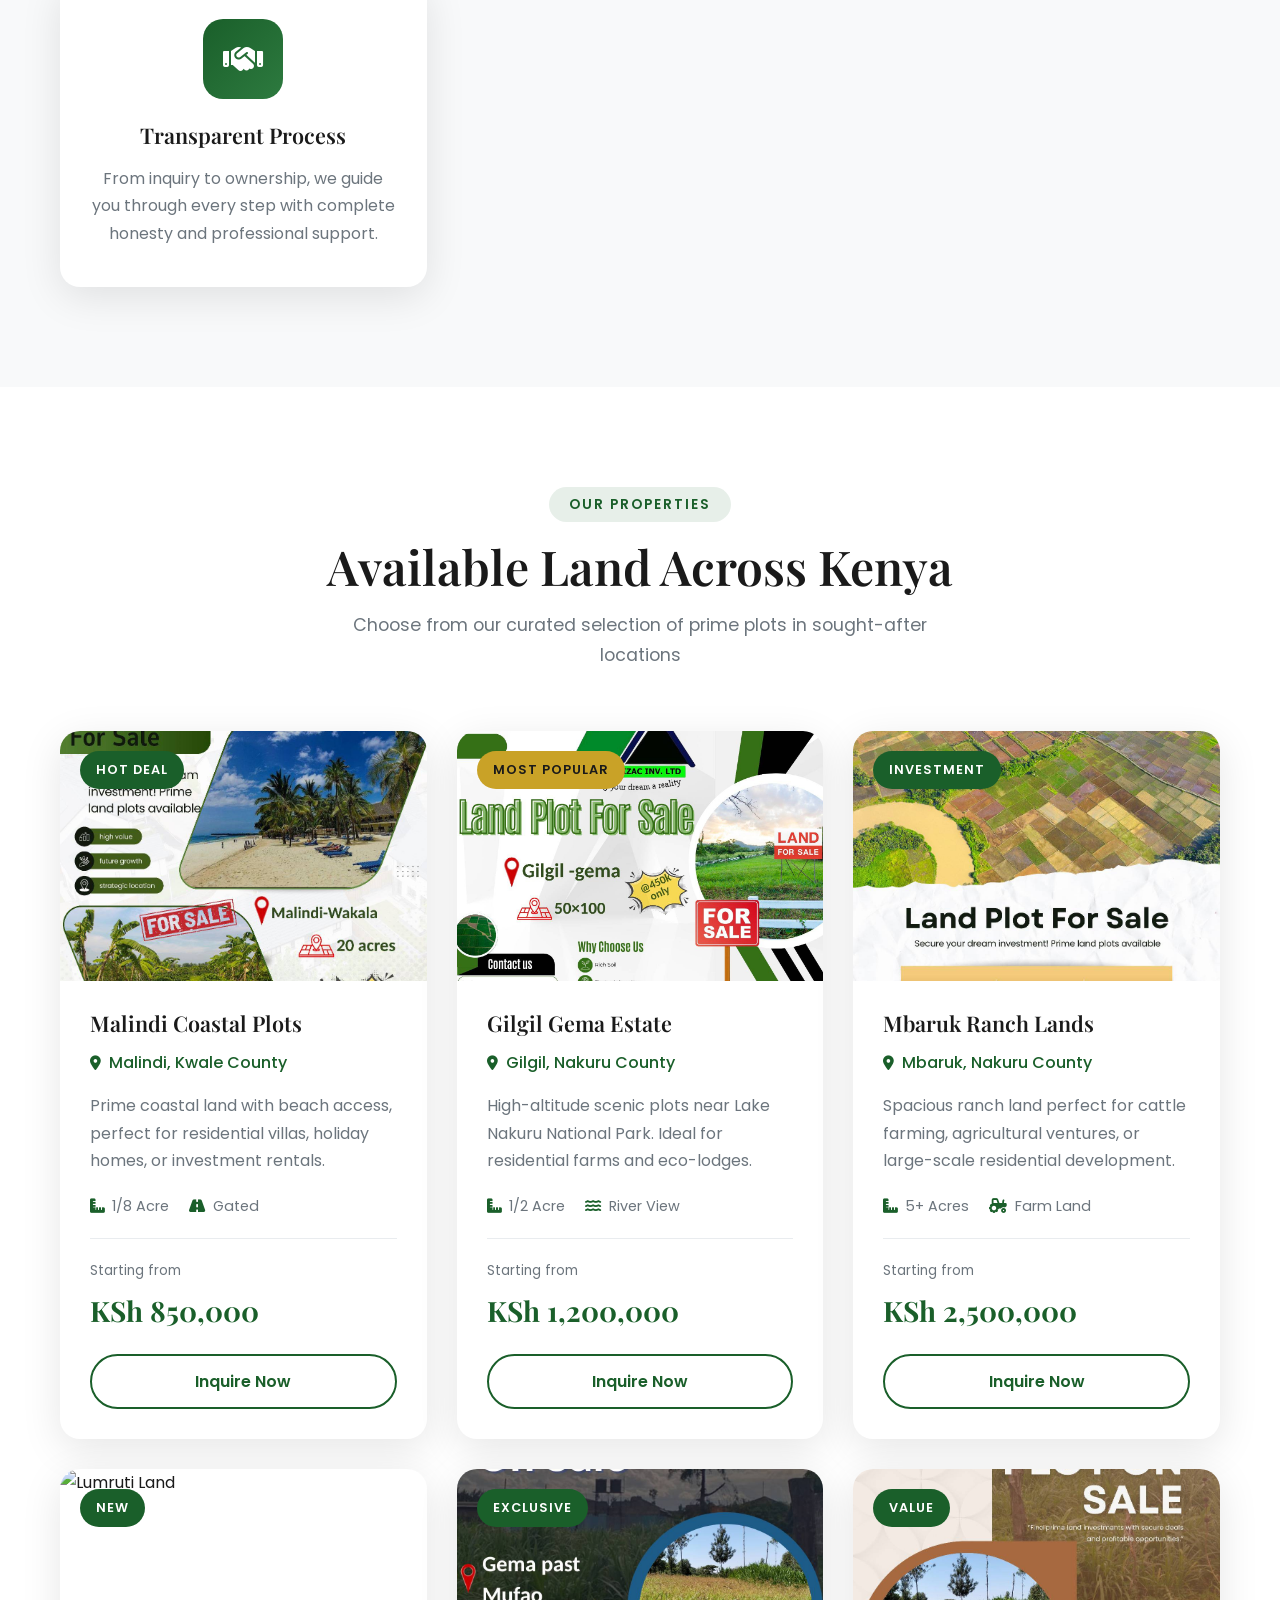
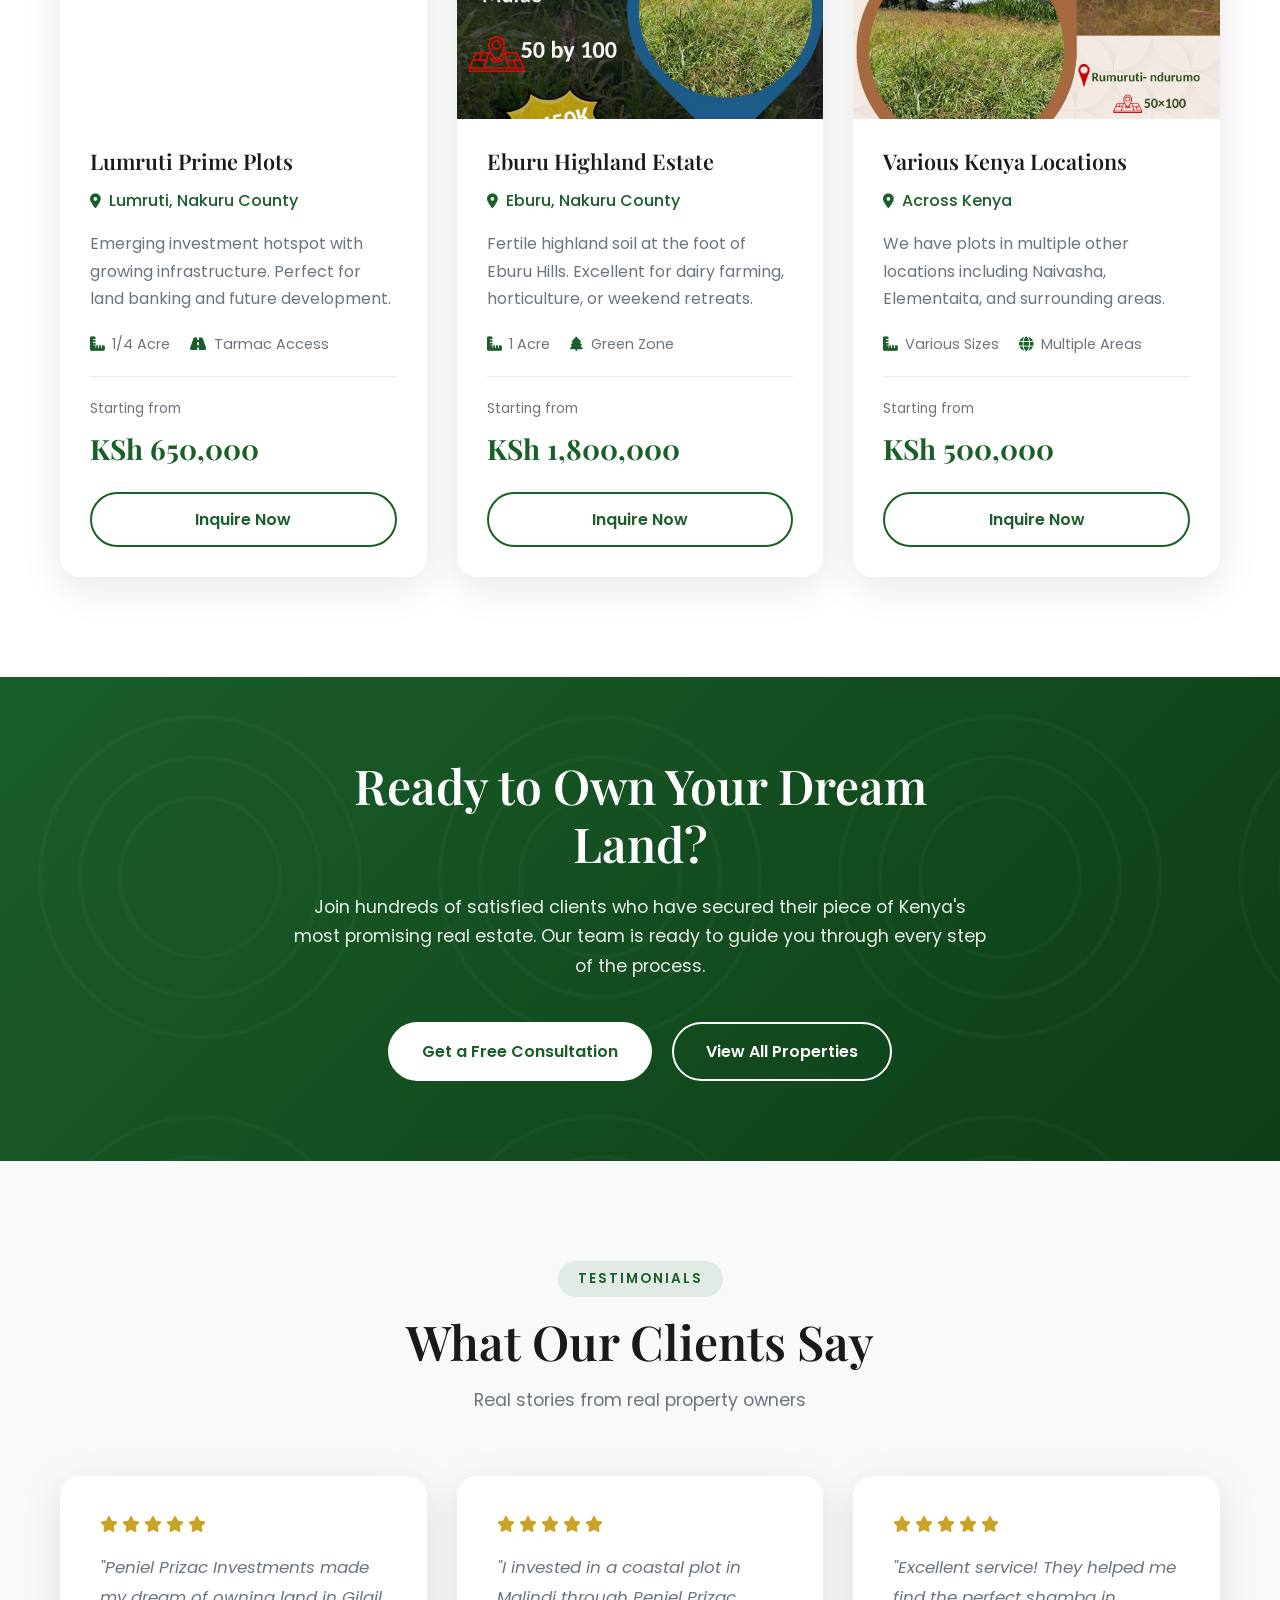
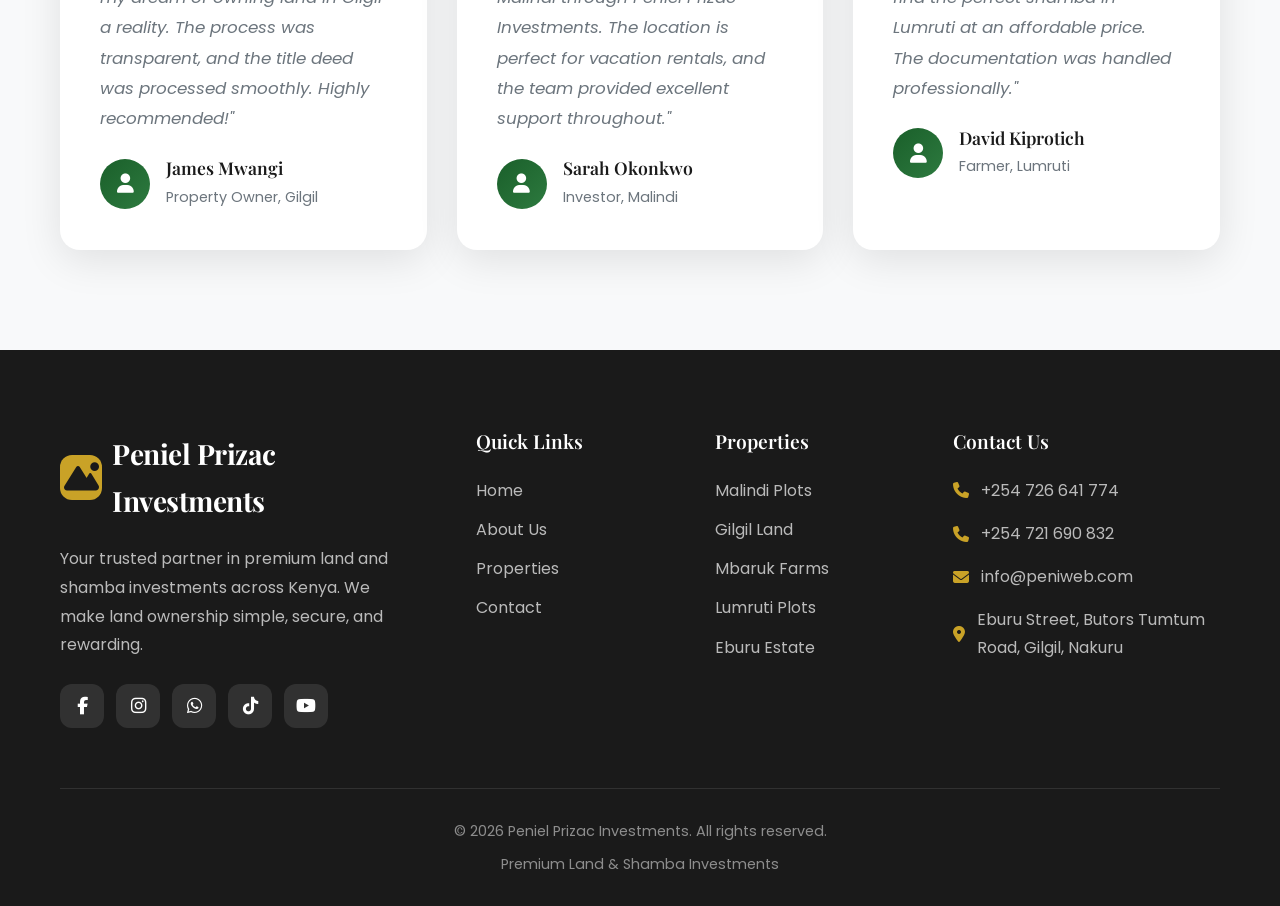
==== commit b8ede610: "changes" ====
--- a/index.html
+++ b/index.html
@@ -21,10 +21,11 @@
                 <span class="logo-text">PENIEL PRIZAC INVESTMENTS</span>
             </a>
             <ul class="nav-links">
-                <li><a href="index.html" class="active">Home</a></li>
-                <li><a href="about.html">About</a></li>
+                <li><a href="index.html" class="active">Peniel Prizac Investments</a></li>
+                <li><a href="index.html">Home</a></li>
                 <li><a href="services.html">Properties</a></li>
                 <li><a href="contacts.html">Contact</a></li>
+                <li><a href="about.html">About</a></li>
             </ul>
             <div class="nav-toggle">
                 <span></span>
@@ -115,7 +116,7 @@
                 <div class="property-card">
                     <div class="property-image">
                         <div class="property-badge">Hot Deal</div>
-                        <img src="500033769_707322968915479_4141104350339471347_n.jpg" alt="Malindi Land">
+                        <img src="peniel photos/500033769_707322968915479_4141104350339471347_n.jpg" alt="Malindi Land">
                     </div>
                     <div class="property-content">
                         <h3>Malindi Coastal Plots</h3>
@@ -136,7 +137,7 @@
                 <div class="property-card">
                     <div class="property-image">
                         <div class="property-badge popular">Most Popular</div>
-                        <img src="501303737_708921275422315_5079039051511744480_n.jpg" alt="Gilgil Land">
+                        <img src="peniel photos/501303737_708921275422315_5079039051511744480_n.jpg" alt="Gilgil Land">
                     </div>
                     <div class="property-content">
                         <h3>Gilgil Gema Estate</h3>
@@ -157,7 +158,7 @@
                 <div class="property-card">
                     <div class="property-image">
                         <div class="property-badge">Investment</div>
-                        <img src="503568551_713063958341380_4962778746998576249_n.jpg" alt="Mbaruk Land">
+                        <img src="peniel photos/503568551_713063958341380_4962778746998576249_n.jpg" alt="Mbaruk Land">
                     </div>
                     <div class="property-content">
                         <h3>Mbaruk Ranch Lands</h3>
@@ -178,7 +179,7 @@
                 <div class="property-card">
                     <div class="property-image">
                         <div class="property-badge">New</div>
-                        <img src="504965800_716092694705173_5273963913887889824_n.jpg" alt="Lumruti Land">
+                        <img src="peniel photos/504965800_716092694705173_5273963913887889824_n.jpg" alt="Lumruti Land">
                     </div>
                     <div class="property-content">
                         <h3>Lumruti Prime Plots</h3>
@@ -199,7 +200,7 @@
                 <div class="property-card">
                     <div class="property-image">
                         <div class="property-badge">Exclusive</div>
-                        <img src="510124578_728277293486713_2060814916043135714_n.jpg" alt="Eburu Land">
+                        <img src="peniel photos/510124578_728277293486713_2060814916043135714_n.jpg" alt="Eburu Land">
                     </div>
                     <div class="property-content">
                         <h3>Eburu Highland Estate</h3>
@@ -220,7 +221,7 @@
                 <div class="property-card">
                     <div class="property-image">
                         <div class="property-badge">Value</div>
-                        <img src="512643707_730055586642217_6896502179077893232_n.jpg" alt="Additional Land">
+                        <img src="peniel photos/512643707_730055586642217_6896502179077893232_n.jpg" alt="Additional Land">
                     </div>
                     <div class="property-content">
                         <h3>Various Kenya Locations</h3>
--- a/style.css
+++ b/style.css
@@ -221,7 +221,7 @@
 
 .nav-links a {
     font-weight: 500;
-    color: var(--white);
+    color: var(--dark); /* Black color */
     position: relative;
     padding: 8px 0;
     transition: var(--transition);
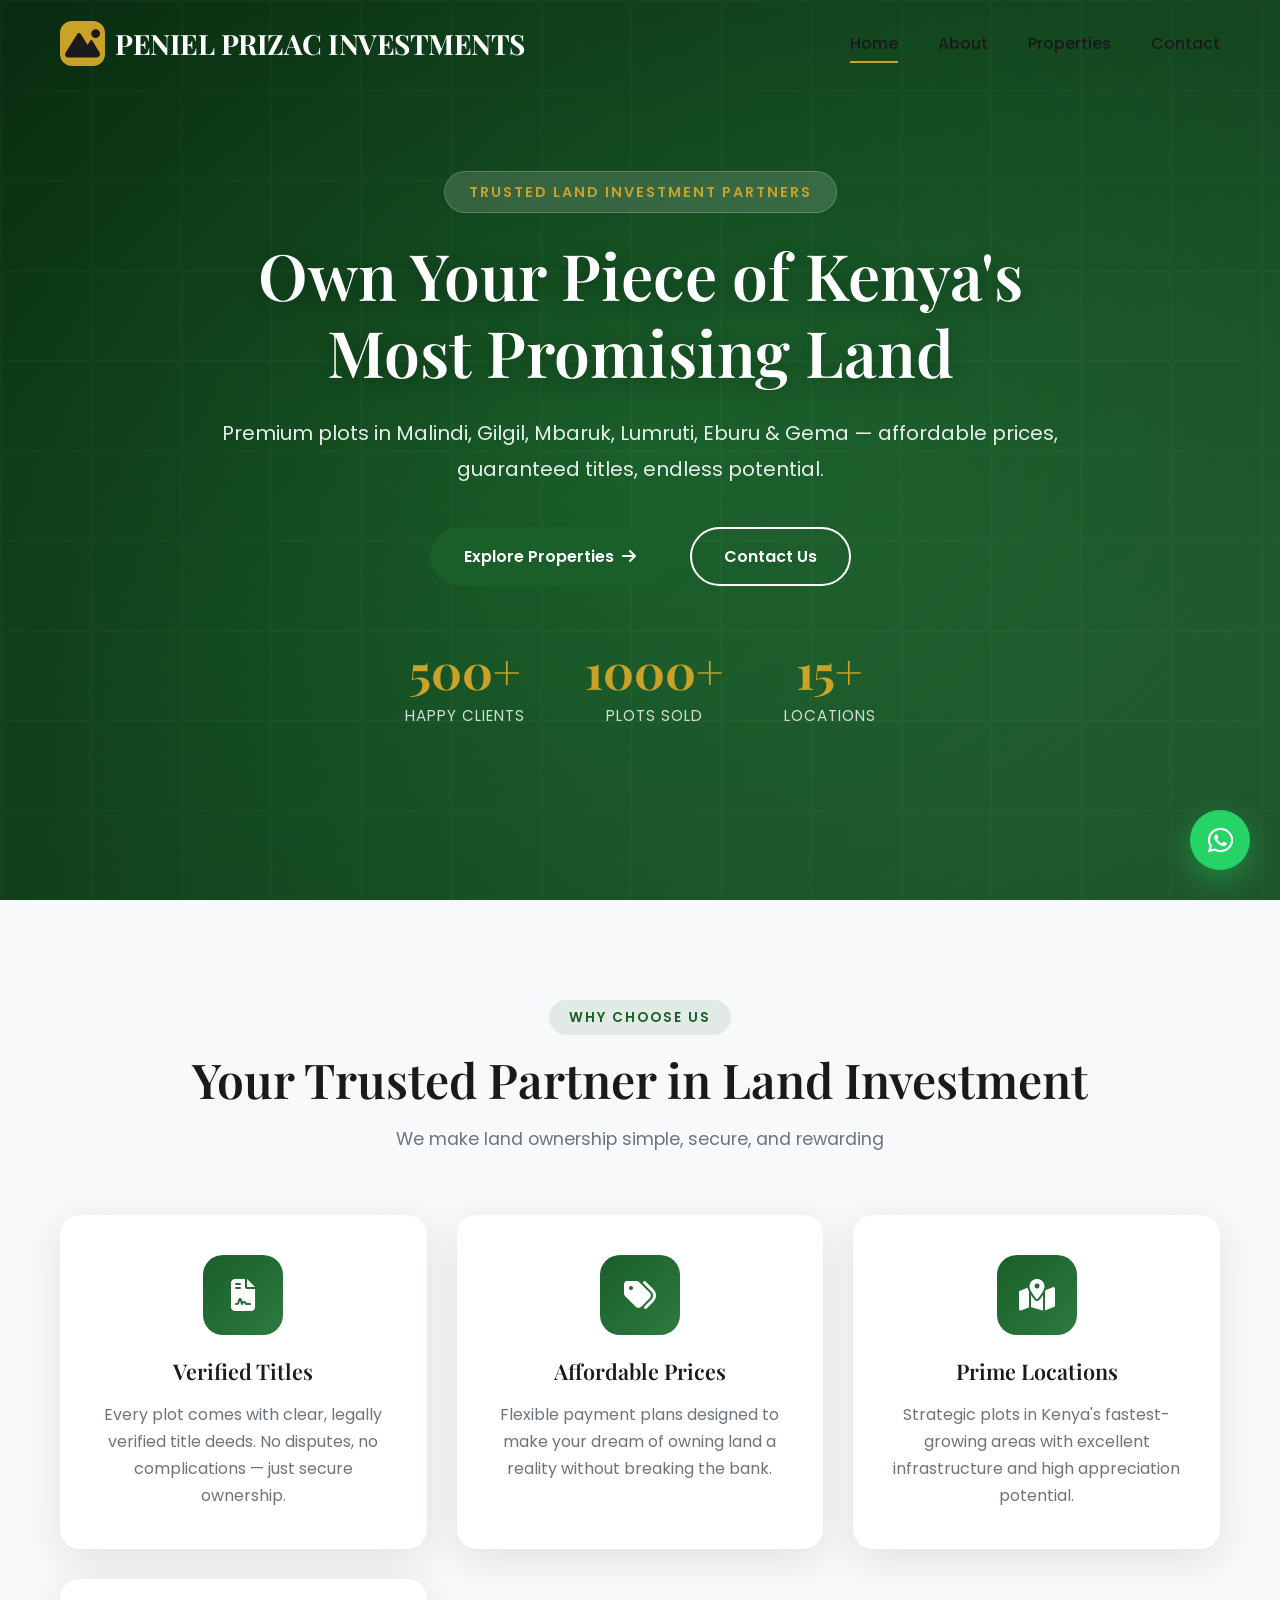
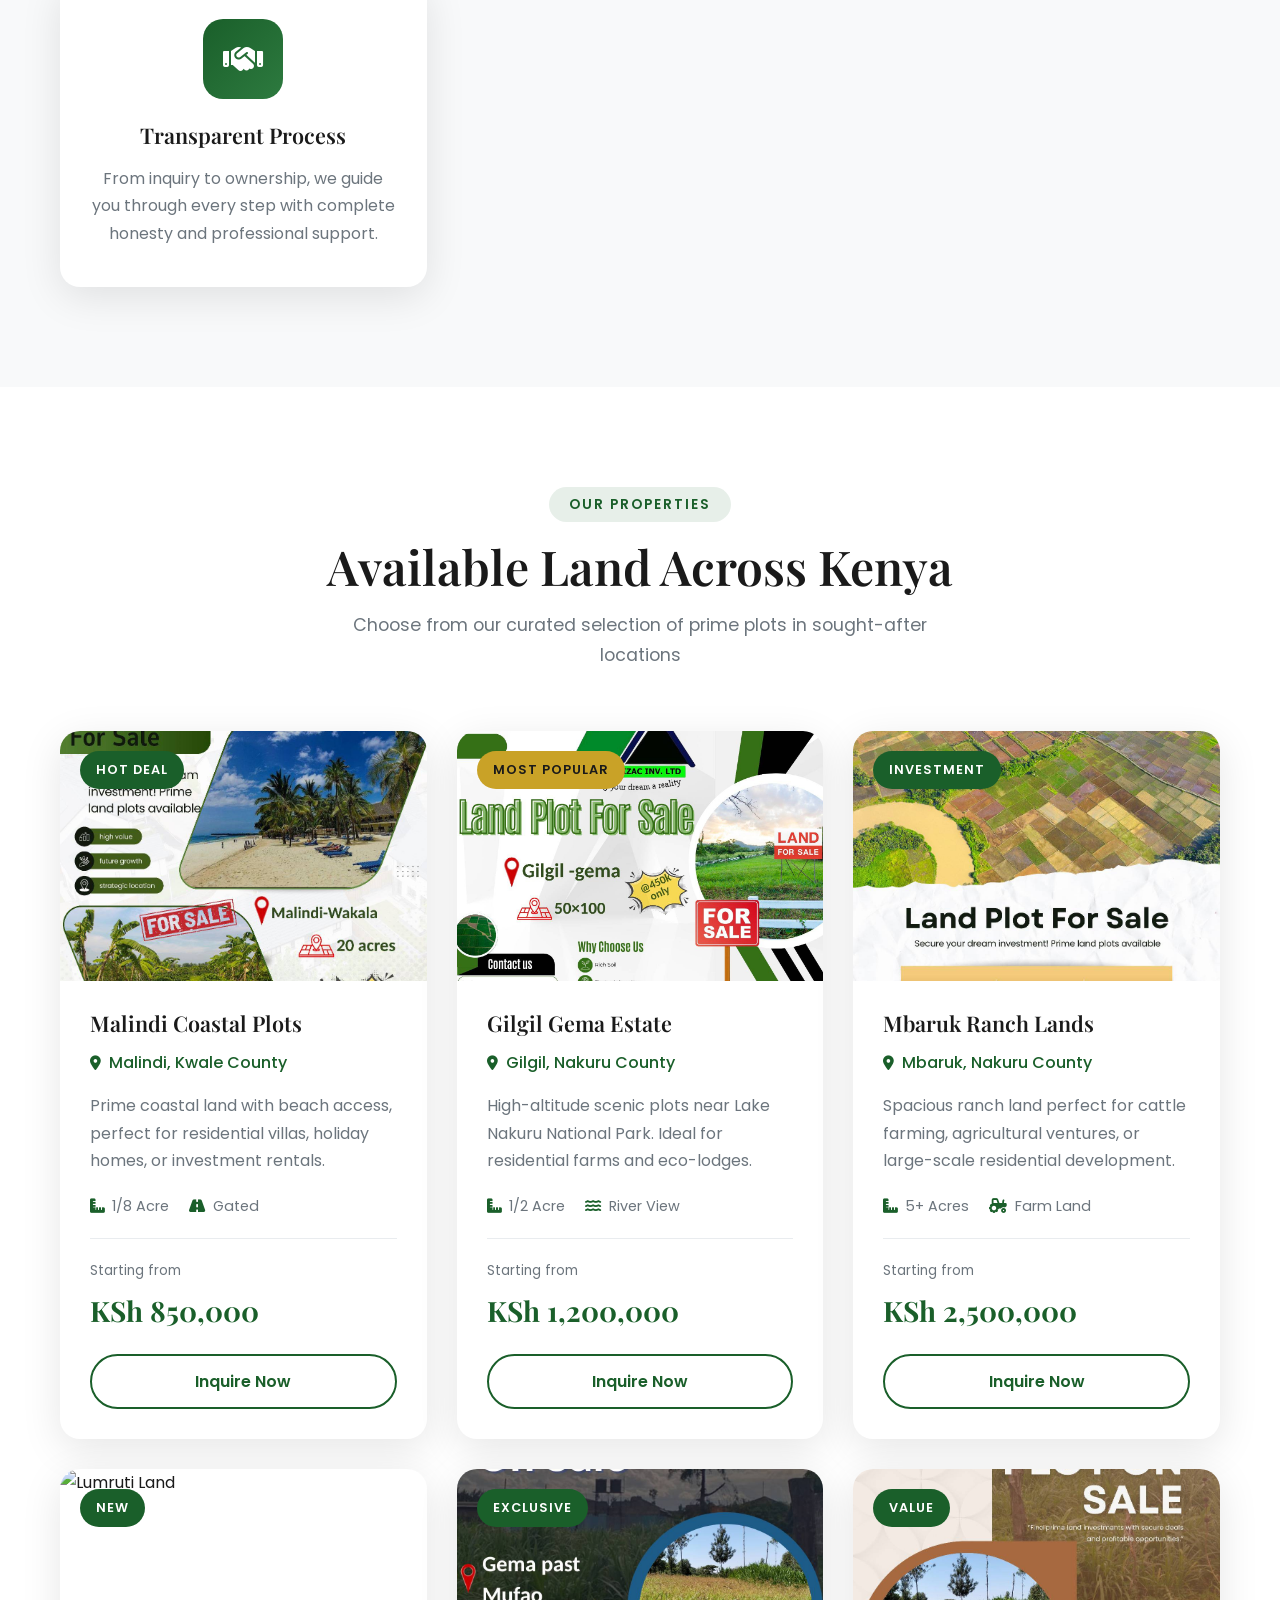
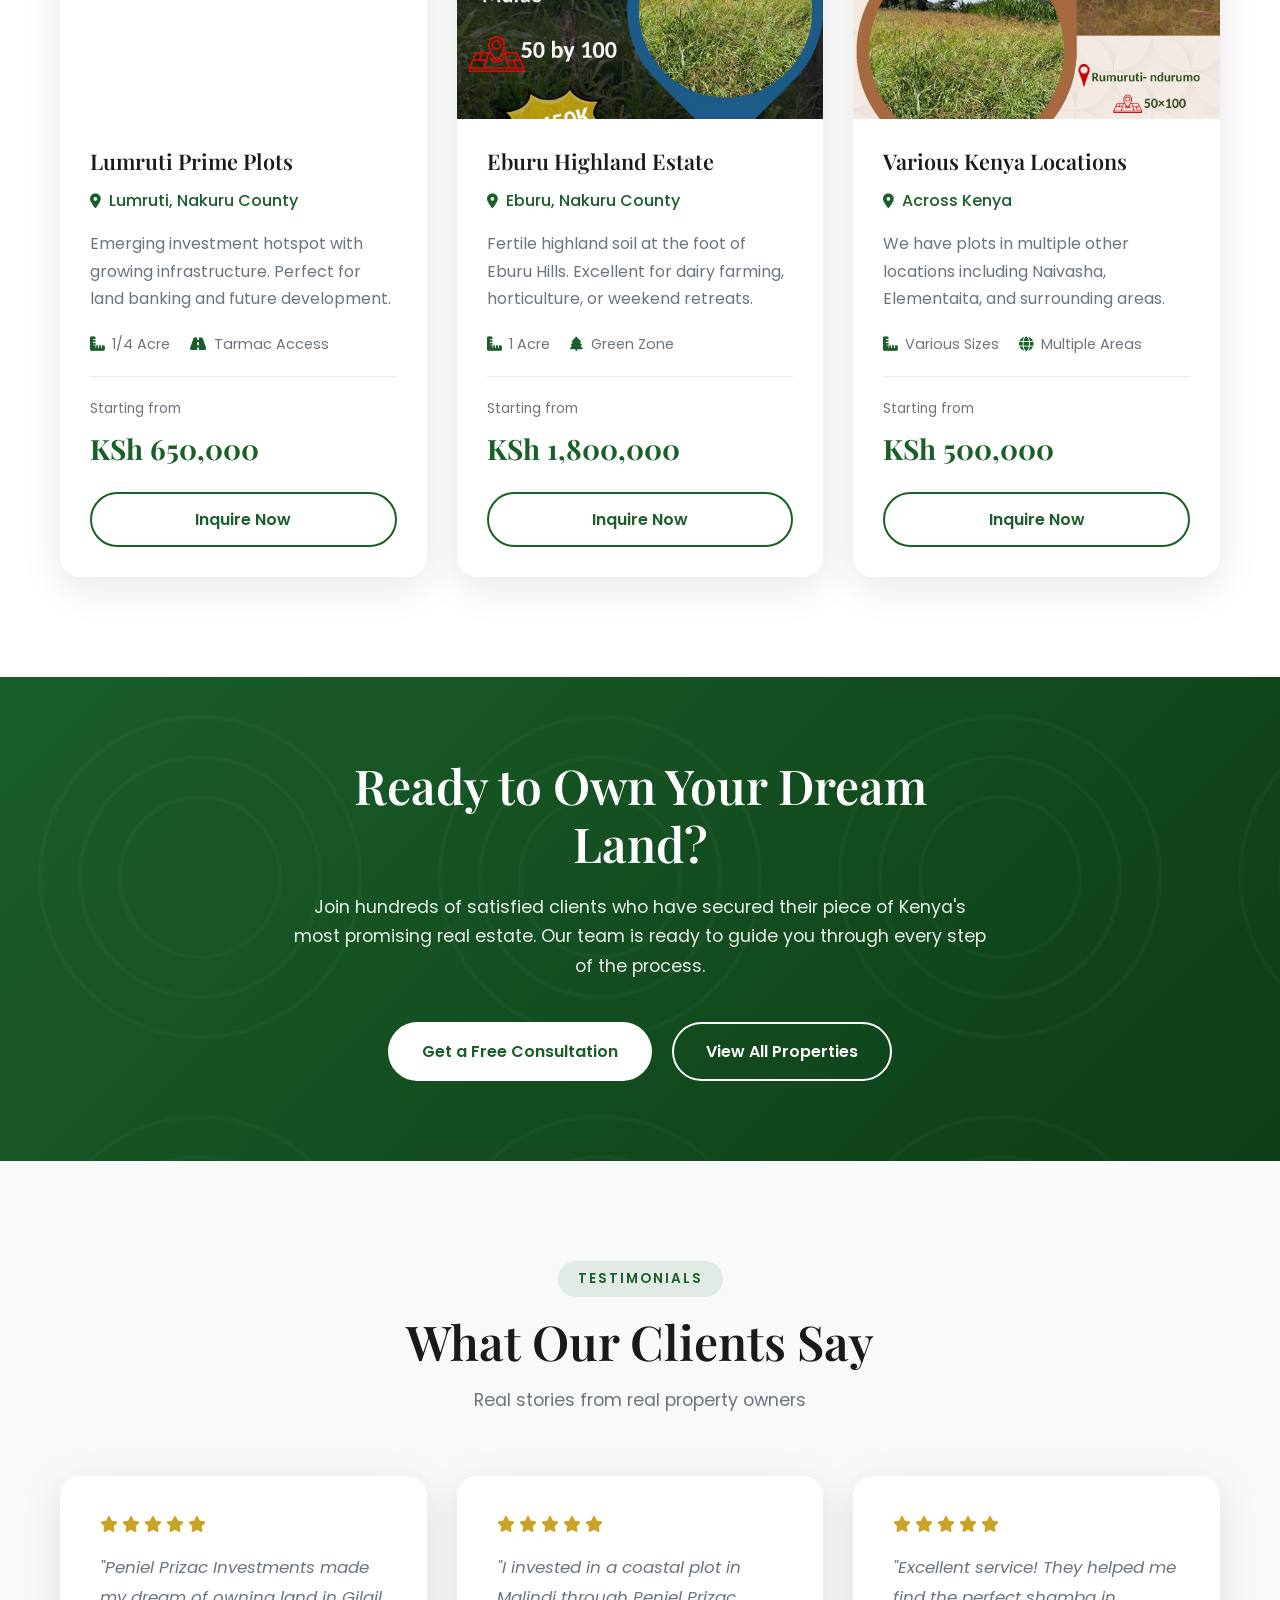
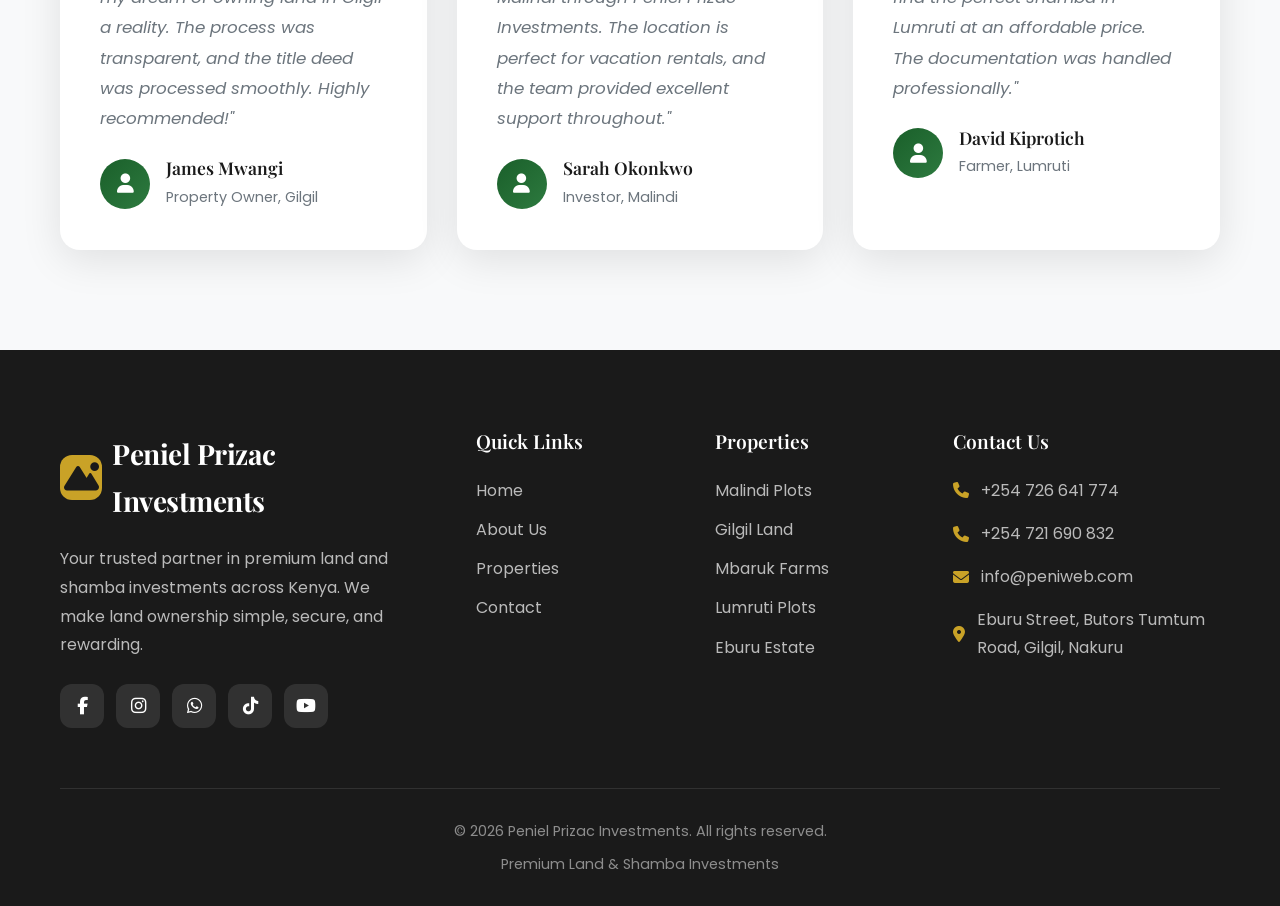
==== commit b01c6d29: "Add Google site verification meta tag Added Google site verification meta tag for SEO." ====
--- a/index.html
+++ b/index.html
@@ -1,6 +1,7 @@
 <!DOCTYPE html>
 <html lang="en">
 <head>
+    <meta name="google-site-verification" content="VbiOTNDqSNqBwOdd6NO18bEvotyFOBQIPuVE9ecV7dI" />
     <meta charset="UTF-8">
     <meta name="viewport" content="width=device-width, initial-scale=1.0">
     <title>PENIEL PRIZAC INVESTMENTS | Premium Land & Shamba Investments</title>
@@ -21,11 +22,10 @@
                 <span class="logo-text">PENIEL PRIZAC INVESTMENTS</span>
             </a>
             <ul class="nav-links">
-                <li><a href="index.html" class="active">Peniel Prizac Investments</a></li>
-                <li><a href="index.html">Home</a></li>
+                <li><a href="index.html" class="active">Home</a></li>
+                <li><a href="about.html">About</a></li>
                 <li><a href="services.html">Properties</a></li>
                 <li><a href="contacts.html">Contact</a></li>
-                <li><a href="about.html">About</a></li>
             </ul>
             <div class="nav-toggle">
                 <span></span>
@@ -116,7 +116,7 @@
                 <div class="property-card">
                     <div class="property-image">
                         <div class="property-badge">Hot Deal</div>
-                        <img src="peniel photos/500033769_707322968915479_4141104350339471347_n.jpg" alt="Malindi Land">
+                        <img src="500033769_707322968915479_4141104350339471347_n.jpg" alt="Malindi Land">
                     </div>
                     <div class="property-content">
                         <h3>Malindi Coastal Plots</h3>
@@ -137,7 +137,7 @@
                 <div class="property-card">
                     <div class="property-image">
                         <div class="property-badge popular">Most Popular</div>
-                        <img src="peniel photos/501303737_708921275422315_5079039051511744480_n.jpg" alt="Gilgil Land">
+                        <img src="501303737_708921275422315_5079039051511744480_n.jpg" alt="Gilgil Land">
                     </div>
                     <div class="property-content">
                         <h3>Gilgil Gema Estate</h3>
@@ -158,7 +158,7 @@
                 <div class="property-card">
                     <div class="property-image">
                         <div class="property-badge">Investment</div>
-                        <img src="peniel photos/503568551_713063958341380_4962778746998576249_n.jpg" alt="Mbaruk Land">
+                        <img src="503568551_713063958341380_4962778746998576249_n.jpg" alt="Mbaruk Land">
                     </div>
                     <div class="property-content">
                         <h3>Mbaruk Ranch Lands</h3>
@@ -179,7 +179,7 @@
                 <div class="property-card">
                     <div class="property-image">
                         <div class="property-badge">New</div>
-                        <img src="peniel photos/504965800_716092694705173_5273963913887889824_n.jpg" alt="Lumruti Land">
+                        <img src="504965800_716092694705173_5273963913887889824_n.jpg" alt="Lumruti Land">
                     </div>
                     <div class="property-content">
                         <h3>Lumruti Prime Plots</h3>
@@ -200,7 +200,7 @@
                 <div class="property-card">
                     <div class="property-image">
                         <div class="property-badge">Exclusive</div>
-                        <img src="peniel photos/510124578_728277293486713_2060814916043135714_n.jpg" alt="Eburu Land">
+                        <img src="510124578_728277293486713_2060814916043135714_n.jpg" alt="Eburu Land">
                     </div>
                     <div class="property-content">
                         <h3>Eburu Highland Estate</h3>
@@ -221,7 +221,7 @@
                 <div class="property-card">
                     <div class="property-image">
                         <div class="property-badge">Value</div>
-                        <img src="peniel photos/512643707_730055586642217_6896502179077893232_n.jpg" alt="Additional Land">
+                        <img src="512643707_730055586642217_6896502179077893232_n.jpg" alt="Additional Land">
                     </div>
                     <div class="property-content">
                         <h3>Various Kenya Locations</h3>
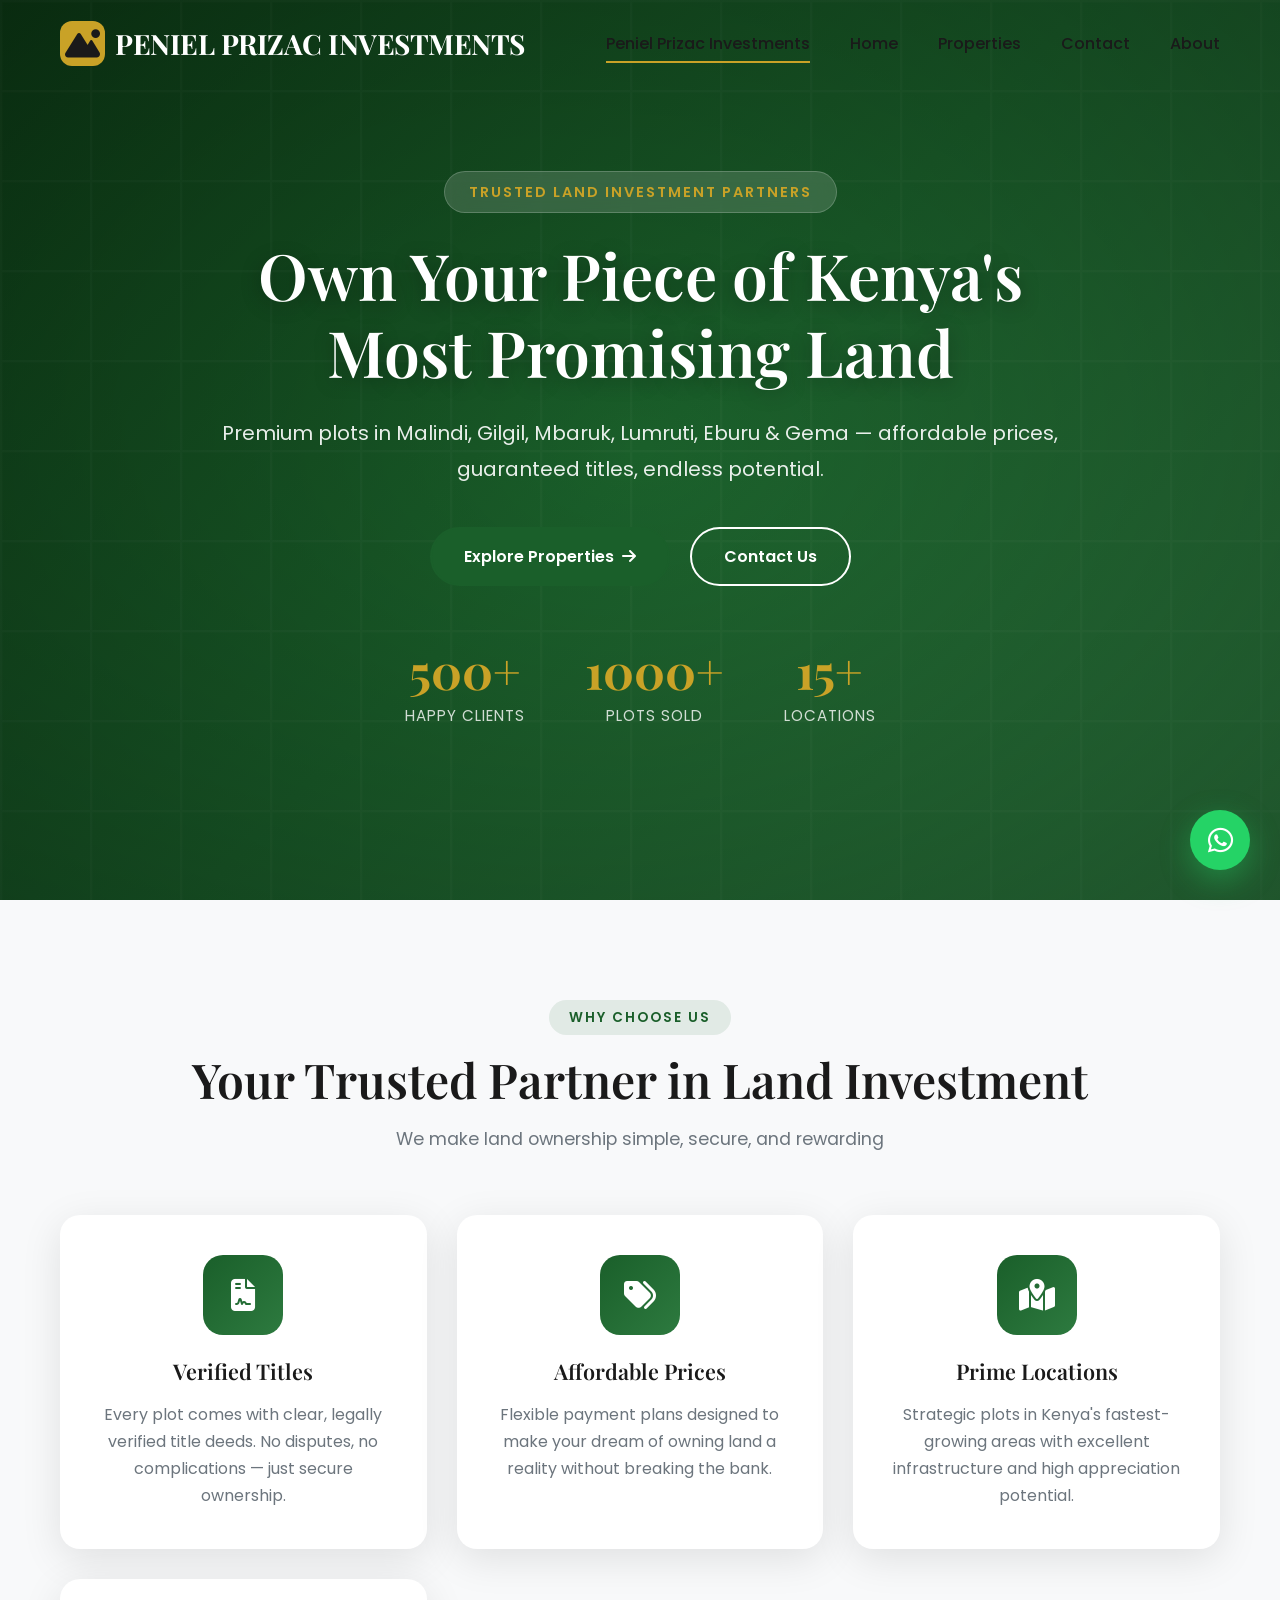
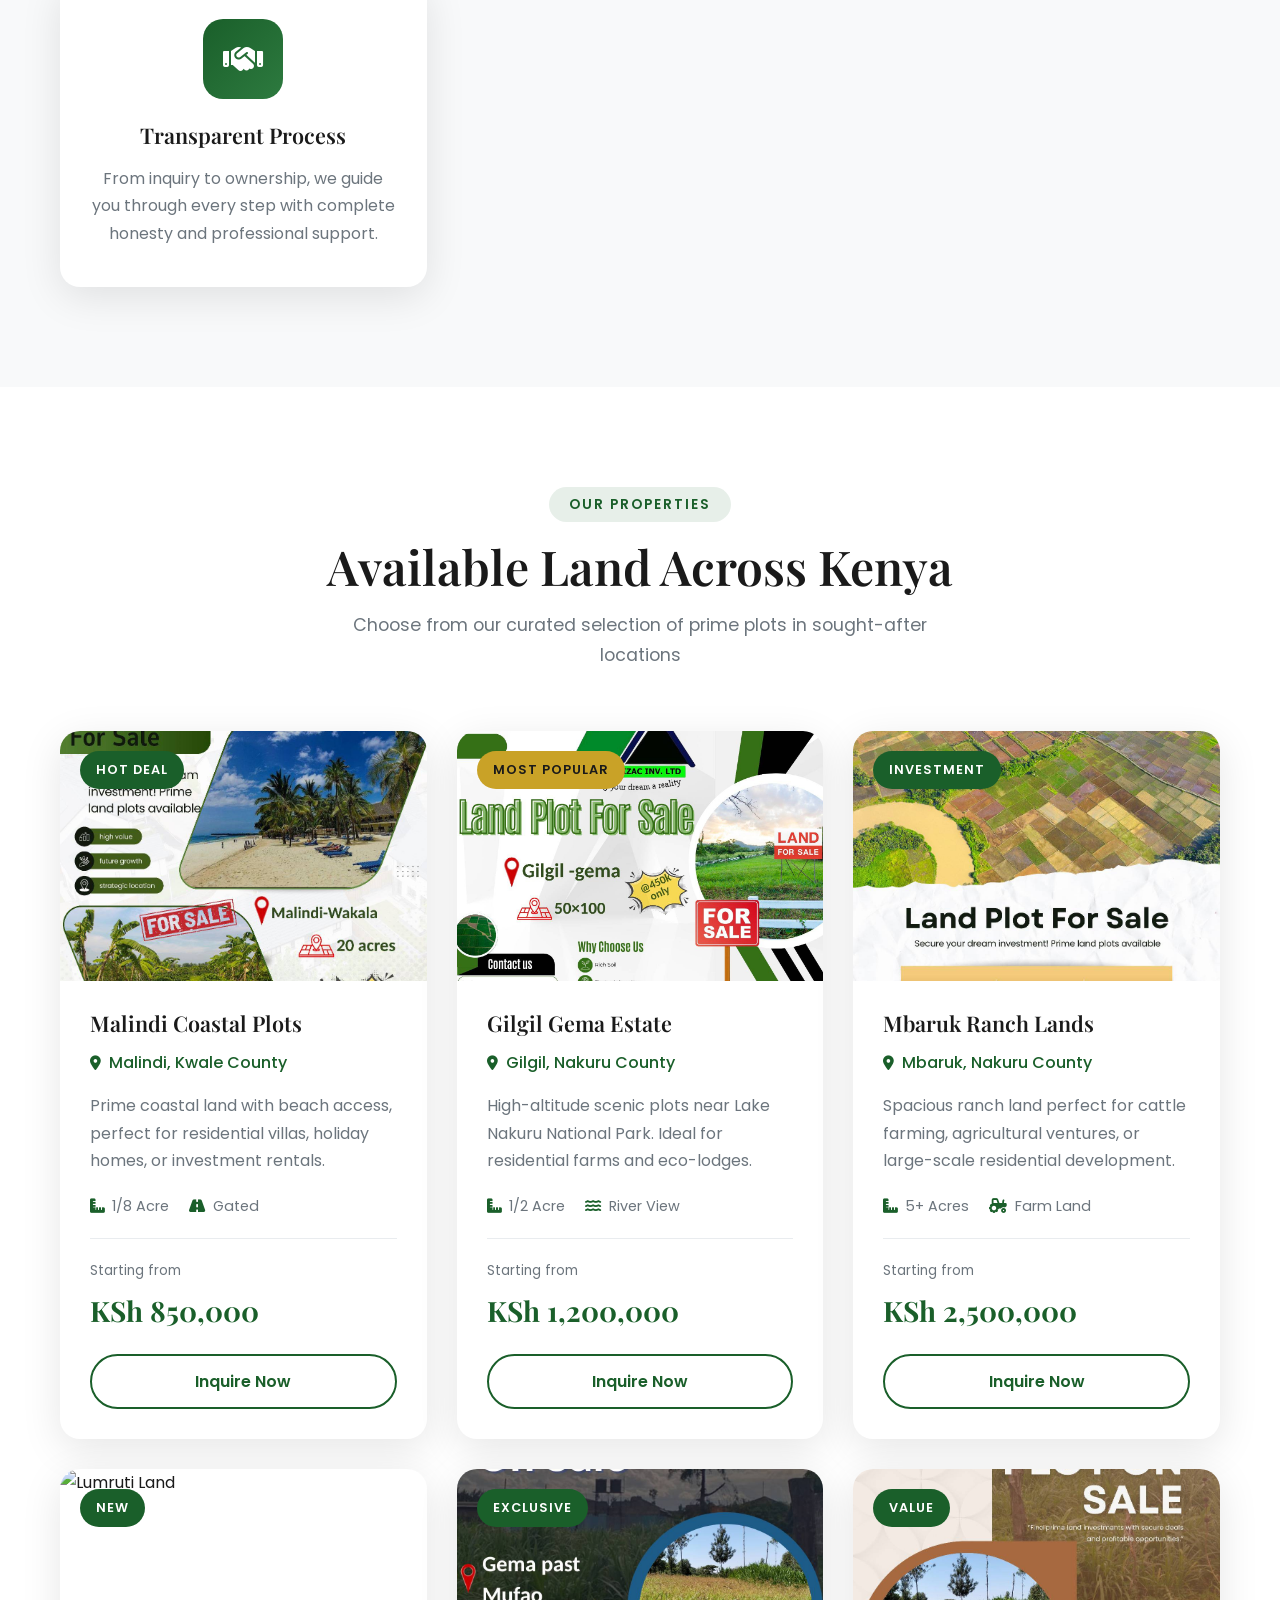
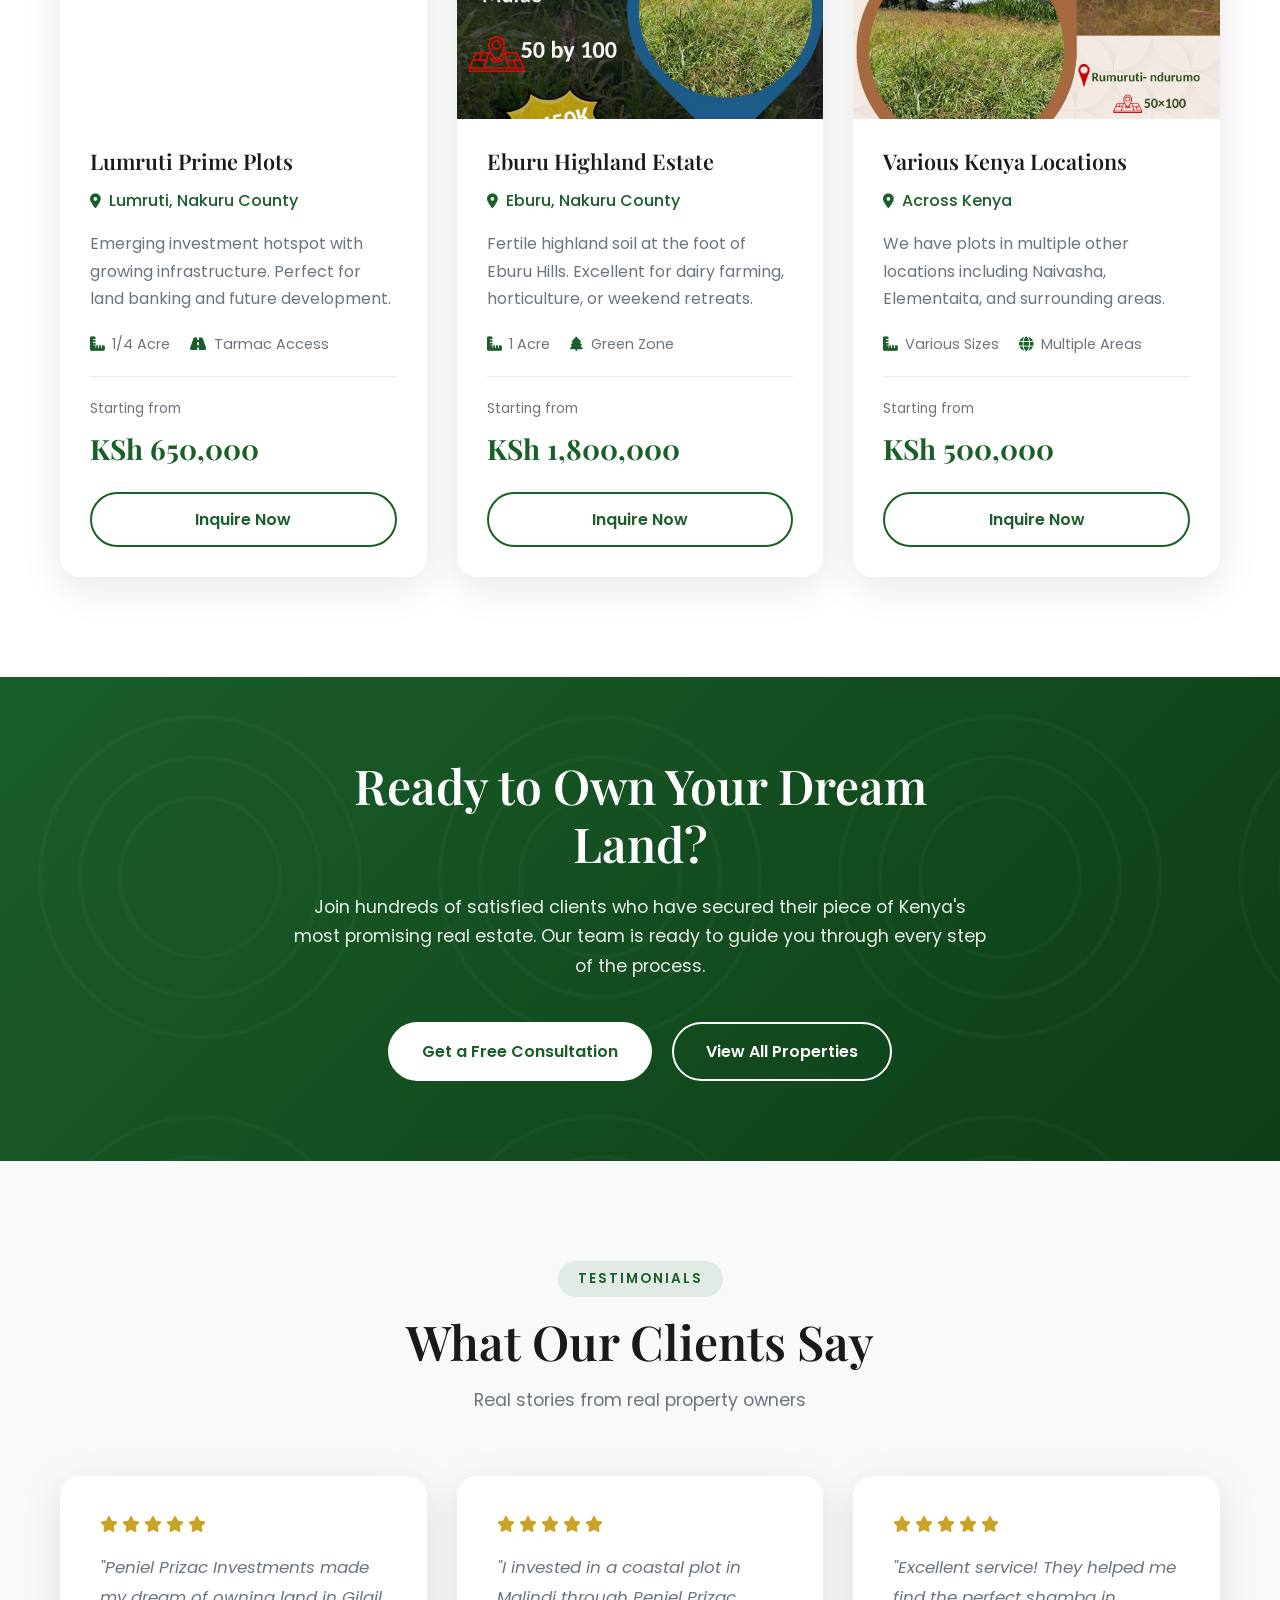
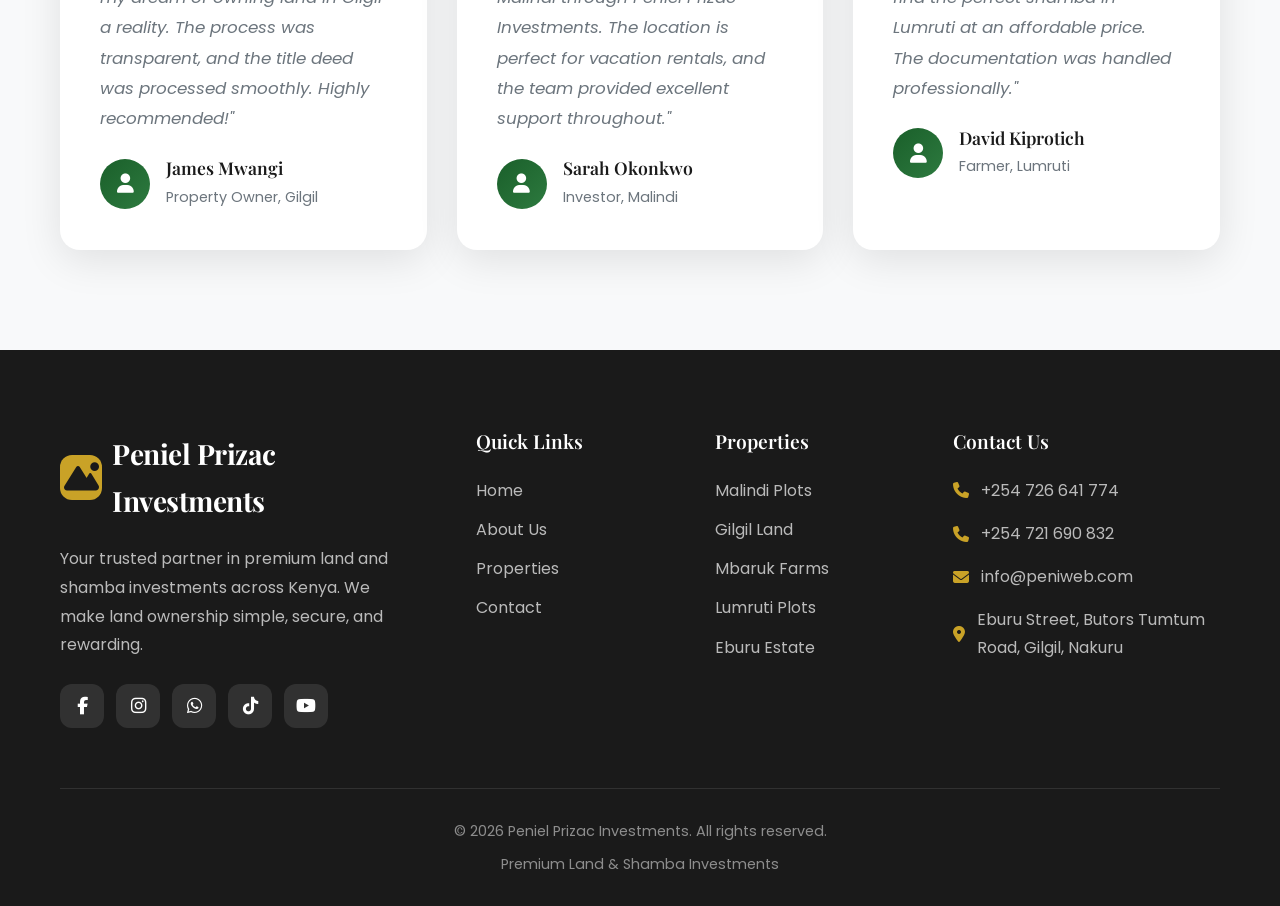
==== commit b979a100: "changes" ====
--- a/index.html
+++ b/index.html
@@ -1,7 +1,8 @@
 <!DOCTYPE html>
 <html lang="en">
 <head>
-    <meta name="google-site-verification" content="VbiOTNDqSNqBwOdd6NO18bEvotyFOBQIPuVE9ecV7dI" />
+        <meta name="google-site-verification" content="VbiOTNDqSNqBwOdd6NO18bEvotyFOBQIPuVE9ecV7dI" />
+
     <meta charset="UTF-8">
     <meta name="viewport" content="width=device-width, initial-scale=1.0">
     <title>PENIEL PRIZAC INVESTMENTS | Premium Land & Shamba Investments</title>
@@ -22,10 +23,11 @@
                 <span class="logo-text">PENIEL PRIZAC INVESTMENTS</span>
             </a>
             <ul class="nav-links">
-                <li><a href="index.html" class="active">Home</a></li>
-                <li><a href="about.html">About</a></li>
+                <li><a href="index.html" class="active">Peniel Prizac Investments</a></li>
+                <li><a href="index.html">Home</a></li>
                 <li><a href="services.html">Properties</a></li>
                 <li><a href="contacts.html">Contact</a></li>
+                <li><a href="about.html">About</a></li>
             </ul>
             <div class="nav-toggle">
                 <span></span>
@@ -116,7 +118,7 @@
                 <div class="property-card">
                     <div class="property-image">
                         <div class="property-badge">Hot Deal</div>
-                        <img src="500033769_707322968915479_4141104350339471347_n.jpg" alt="Malindi Land">
+                        <img src="peniel photos/500033769_707322968915479_4141104350339471347_n.jpg" alt="Malindi Land">
                     </div>
                     <div class="property-content">
                         <h3>Malindi Coastal Plots</h3>
@@ -137,7 +139,7 @@
                 <div class="property-card">
                     <div class="property-image">
                         <div class="property-badge popular">Most Popular</div>
-                        <img src="501303737_708921275422315_5079039051511744480_n.jpg" alt="Gilgil Land">
+                        <img src="peniel photos/501303737_708921275422315_5079039051511744480_n.jpg" alt="Gilgil Land">
                     </div>
                     <div class="property-content">
                         <h3>Gilgil Gema Estate</h3>
@@ -158,7 +160,7 @@
                 <div class="property-card">
                     <div class="property-image">
                         <div class="property-badge">Investment</div>
-                        <img src="503568551_713063958341380_4962778746998576249_n.jpg" alt="Mbaruk Land">
+                        <img src="peniel photos/503568551_713063958341380_4962778746998576249_n.jpg" alt="Mbaruk Land">
                     </div>
                     <div class="property-content">
                         <h3>Mbaruk Ranch Lands</h3>
@@ -179,7 +181,7 @@
                 <div class="property-card">
                     <div class="property-image">
                         <div class="property-badge">New</div>
-                        <img src="504965800_716092694705173_5273963913887889824_n.jpg" alt="Lumruti Land">
+                        <img src="peniel photos/504965800_716092694705173_5273963913887889824_n.jpg" alt="Lumruti Land">
                     </div>
                     <div class="property-content">
                         <h3>Lumruti Prime Plots</h3>
@@ -200,7 +202,7 @@
                 <div class="property-card">
                     <div class="property-image">
                         <div class="property-badge">Exclusive</div>
-                        <img src="510124578_728277293486713_2060814916043135714_n.jpg" alt="Eburu Land">
+                        <img src="peniel photos/510124578_728277293486713_2060814916043135714_n.jpg" alt="Eburu Land">
                     </div>
                     <div class="property-content">
                         <h3>Eburu Highland Estate</h3>
@@ -221,7 +223,7 @@
                 <div class="property-card">
                     <div class="property-image">
                         <div class="property-badge">Value</div>
-                        <img src="512643707_730055586642217_6896502179077893232_n.jpg" alt="Additional Land">
+                        <img src="peniel photos/512643707_730055586642217_6896502179077893232_n.jpg" alt="Additional Land">
                     </div>
                     <div class="property-content">
                         <h3>Various Kenya Locations</h3>
